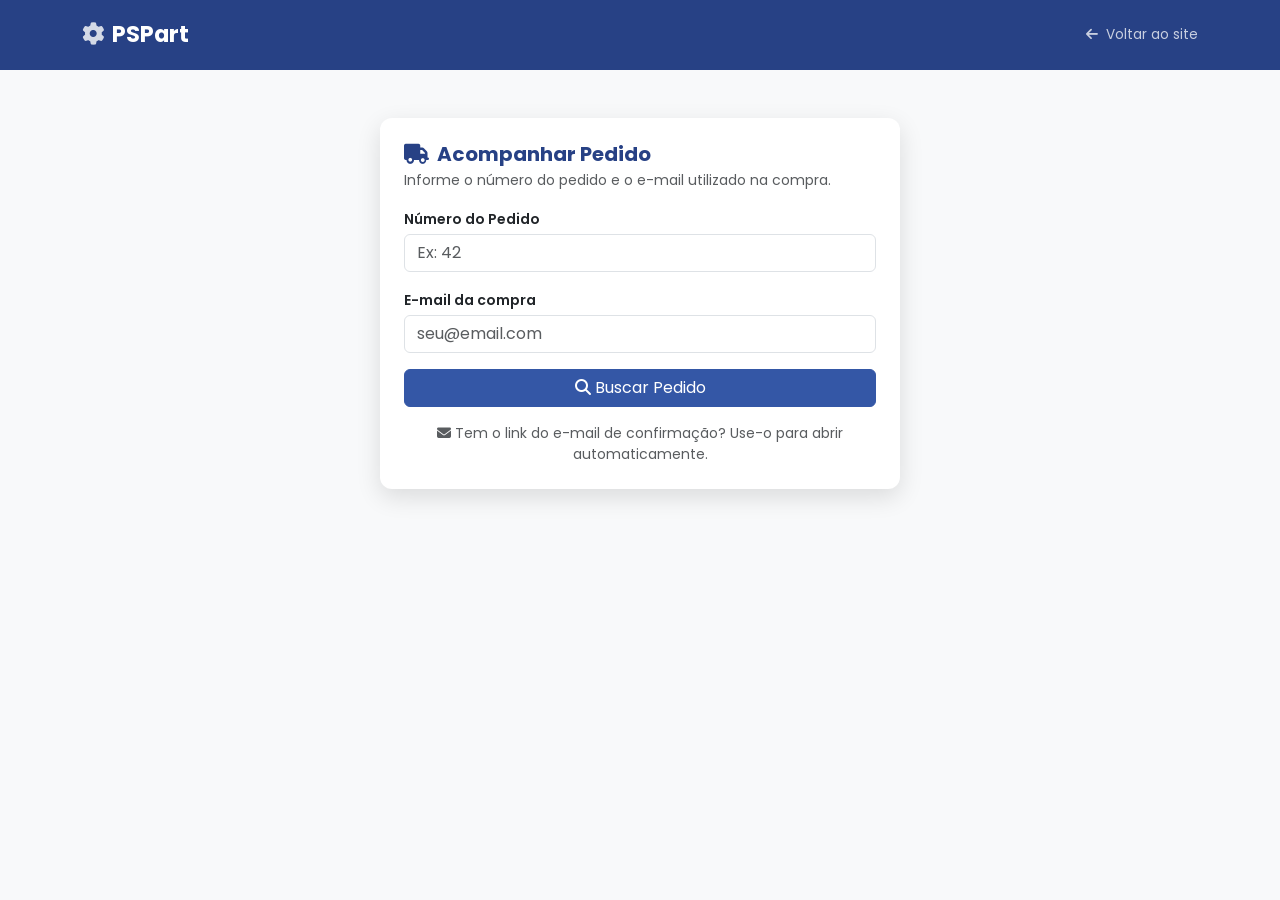
==== acompanhar.html @ 505191a1 "feat(carrinho): frete agregado (B2a) e checkout multi-item via Mercado Pago (B2b) B2a: cotação de fr" ====
<!DOCTYPE html>
<html lang="pt-BR">
<head>
  <meta charset="UTF-8">
  <meta name="viewport" content="width=device-width, initial-scale=1.0">
  <title>Acompanhar Pedido — PSPart</title>
  <link rel="stylesheet" href="https://cdn.jsdelivr.net/npm/bootstrap@5.3.0/dist/css/bootstrap.min.css">
  <link rel="stylesheet" href="https://cdnjs.cloudflare.com/ajax/libs/font-awesome/6.4.0/css/all.min.css">
  <link rel="preconnect" href="https://fonts.googleapis.com">
  <link href="https://fonts.googleapis.com/css2?family=Poppins:wght@400;600;700&display=swap" rel="stylesheet">
  <link rel="stylesheet" href="style.css">
  <style>
    body { font-family: 'Poppins', sans-serif; background: var(--bg-light, #f4f6fb); }

    .page-header {
      background: var(--primary, #274185);
      color: #fff;
      padding: 18px 0;
    }
    .page-header .brand { font-size: 1.4rem; font-weight: 700; color: #fff; text-decoration: none; }
    .page-header .back-link { font-size: 0.85rem; color: rgba(255,255,255,.75); text-decoration: none; }
    .page-header .back-link:hover { color: #fff; }

    .search-card {
      max-width: 520px;
      margin: 48px auto 0 auto;
      border-radius: var(--radius, 12px);
      box-shadow: var(--shadow-md, 0 4px 16px rgba(0,0,0,.08));
      border: none;
    }

    .result-card {
      max-width: 700px;
      margin: 32px auto;
      border-radius: var(--radius, 12px);
      box-shadow: var(--shadow-md, 0 4px 16px rgba(0,0,0,.08));
      border: none;
    }

    /* Badge de status */
    .badge-status {
      font-size: 0.85rem;
      padding: 6px 14px;
      border-radius: 20px;
      font-weight: 600;
    }
    .badge-aprovado    { background: #d4edda; color: #1a7a3c; }
    .badge-pendente    { background: #fff3cd; color: #856404; }
    .badge-em_analise  { background: #cce5ff; color: #004085; }
    .badge-recusado,
    .badge-cancelado   { background: #f8d7da; color: #721c24; }
    .badge-reembolsado,
    .badge-contestado  { background: #e2e3e5; color: #383d41; }
    .badge-em_processamento { background: #ede7f6; color: #6f42c1; }
    .badge-enviado          { background: #cce5ff; color: #274185; }

    .info-row { display: flex; gap: 8px; align-items: flex-start; margin-bottom: 6px; font-size: 0.88rem; }
    .info-row i { color: var(--primary, #274185); width: 18px; flex-shrink: 0; margin-top: 2px; }

    .item-row td { vertical-align: middle; font-size: 0.88rem; }

    /* ── Step Tracker (rastreamento físico) ─────────────────────────────── */

    .step-tracker {
        display: flex;
        align-items: flex-start;
        justify-content: center;
        gap: 0;
        padding: 1.5rem 0 1rem;
        flex-wrap: nowrap;
        overflow-x: auto;
    }
    .step {
        display: flex;
        flex-direction: column;
        align-items: center;
        flex: 1;
        min-width: 70px;
        position: relative;
    }
    .step-icon {
        width: 52px;
        height: 52px;
        border-radius: 50%;
        display: flex;
        align-items: center;
        justify-content: center;
        font-size: 1.25rem;
        border: 2px solid #dee2e6;
        background: #fff;
        color: #adb5bd;
        transition: all 0.4s ease;
        position: relative;
        z-index: 1;
    }
    /* Linha conectora */
    .step:not(:last-child)::after {
        content: '';
        position: absolute;
        top: 25px;
        left: calc(50% + 27px);
        right: calc(-50% + 27px);
        height: 2px;
        background: #dee2e6;
        transition: background 0.4s ease;
        z-index: 0;
    }
    /* Concluída */
    .step.completed .step-icon {
        background: #1a7a3c;
        border-color: #1a7a3c;
        color: #fff;
    }
    .step.completed::after { background: #1a7a3c; }
    /* Ativa */
    .step.active .step-icon {
        border-color: var(--primary, #274185);
        color: var(--primary, #274185);
        box-shadow: 0 0 0 4px rgba(39,65,133,0.15);
        animation: pulse-step 1.8s ease-in-out infinite;
    }
    @keyframes pulse-step {
        0%, 100% { box-shadow: 0 0 0 4px rgba(39,65,133,0.15); }
        50%       { box-shadow: 0 0 0 8px rgba(39,65,133,0.08); }
    }
    /* Pendente */
    .step.pending .step-icon { opacity: 0.4; }

    /* Bloco de falha (recusado / cancelado) */
    .falha-block {
      text-align: center;
      padding: 2rem 1rem 1.5rem;
    }
    .falha-block .falha-icon {
      width: 64px; height: 64px;
      border-radius: 50%;
      display: inline-flex; align-items: center; justify-content: center;
      font-size: 1.75rem;
      margin-bottom: 1rem;
    }
    .falha-icon-recusado   { background: #f8d7da; color: #721c24; }
    .falha-icon-cancelado  { background: #f8d7da; color: #721c24; }
    .falha-icon-reembolsado { background: #e2e3e5; color: #383d41; }
    .falha-icon-contestado  { background: #fff3cd; color: #856404; }

    .step-label {
        margin-top: 0.5rem;
        font-size: 0.7rem;
        font-family: 'Poppins', sans-serif;
        font-weight: 500;
        text-align: center;
        color: #6c757d;
        max-width: 80px;
    }
    .step.completed .step-label,
    .step.active    .step-label { color: var(--primary, #274185); font-weight: 600; }

    /* Caixa do código de rastreio */
    .tracking-code-box {
        margin-top: 1rem;
        padding: 1rem 1.25rem;
        border-radius: var(--radius, 12px);
        border: 1px dashed var(--primary, #274185);
        background: rgba(39,65,133,0.05);
    }
    .tracking-code-row {
        display: flex;
        align-items: center;
        gap: 1rem;
        margin: 0.4rem 0 0.75rem;
        flex-wrap: wrap;
    }
    .tracking-code-row strong {
        font-family: monospace;
        font-size: 1.1rem;
        letter-spacing: 0.05em;
        color: var(--primary, #274185);
    }

    @media (max-width: 768px) {
        .step-tracker {
            flex-direction: column;
            align-items: flex-start;
            padding: 1rem 0.5rem;
            gap: 1rem;
        }
        .step {
            flex-direction: row;
            align-items: center;
            gap: 1rem;
            width: 100%;
            min-width: unset;
        }
        .step:not(:last-child)::after {
            top: 52px;
            left: 25px;
            right: unset;
            width: 2px;
            height: calc(100% + 1rem);
        }
        .step-label { text-align: left; max-width: unset; font-size: 0.82rem; }
    }
  </style>
</head>
<body>

<!-- Navbar -->
<header class="page-header">
  <div class="container d-flex align-items-center justify-content-between">
    <a href="index.html" class="brand">
      <i class="fas fa-cog me-2" style="opacity:.8;"></i>PSPart
    </a>
    <a href="index.html" class="back-link">
      <i class="fas fa-arrow-left me-1"></i> Voltar ao site
    </a>
  </div>
</header>

<div class="container pb-5">

  <!-- Formulário de busca — visível por padrão; JS esconde quando há token -->
  <div id="noTokenSection" class="card search-card p-4">
    <h5 class="fw-bold mb-1" style="color:var(--primary,#274185);">
      <i class="fas fa-truck me-2"></i>Acompanhar Pedido
    </h5>
    <p class="text-muted small mb-3">Informe o número do pedido e o e-mail utilizado na compra.</p>

    <div class="mb-3">
      <label class="form-label small fw-semibold mb-1" for="searchPedidoId">Número do Pedido</label>
      <input type="number" id="searchPedidoId" class="form-control" placeholder="Ex: 42" min="1">
    </div>
    <div class="mb-3">
      <label class="form-label small fw-semibold mb-1" for="searchEmail">E-mail da compra</label>
      <input type="email" id="searchEmail" class="form-control" placeholder="seu@email.com">
    </div>

    <div id="searchError" class="alert alert-danger py-2 small mb-3 d-none"></div>

    <button id="searchBtn" class="btn btn-primary w-100">
      <i class="fas fa-search me-1"></i>Buscar Pedido
    </button>

    <p class="text-center text-muted small mt-3 mb-0">
      <i class="fas fa-envelope me-1"></i>Tem o link do e-mail de confirmação? Use-o para abrir automaticamente.
    </p>
  </div>

  <!-- Loading -->
  <div id="loadingSection" class="text-center mt-4" style="display:none;">
    <div class="spinner-border text-primary" role="status"></div>
    <p class="text-muted mt-2 small">Buscando seu pedido...</p>
  </div>

  <!-- Erro -->
  <div id="errorSection" class="alert alert-danger result-card mt-4" role="alert" style="display:none;">
    <i class="fas fa-exclamation-circle me-2"></i>
    <span id="errorMsg"></span>
  </div>

  <!-- Resultado -->
  <div id="resultSection" class="card result-card p-4" style="display:none;">

    <div class="d-flex align-items-center justify-content-between flex-wrap gap-2 mb-3">
      <div>
        <h5 class="fw-bold mb-0" style="color:var(--primary,#274185);">
          Pedido #<span id="rPedidoId"></span>
        </h5>
        <span class="text-muted small" id="rCriadoEm"></span>
      </div>
      <span id="rStatusBadge" class="badge-status"></span>
    </div>

    <!-- Timeline unificada (pedidos em andamento / aprovados) -->
    <div class="step-tracker" id="unifiedTimeline" style="display:none;">
      <div class="step" data-step="0">
        <div class="step-icon"><i class="fas fa-check"></i></div>
        <div class="step-label">Pedido<br>Recebido</div>
      </div>
      <div class="step" data-step="1">
        <div class="step-icon"><i class="fas fa-credit-card"></i></div>
        <div class="step-label">Pagamento<br>Confirmado</div>
      </div>
      <div class="step" data-step="2">
        <div class="step-icon"><i class="fas fa-box-open"></i></div>
        <div class="step-label">Em<br>Preparação</div>
      </div>
      <div class="step" data-step="3">
        <div class="step-icon"><i class="fas fa-box"></i></div>
        <div class="step-label">Embalado</div>
      </div>
      <div class="step" data-step="4">
        <div class="step-icon"><i class="fas fa-truck"></i></div>
        <div class="step-label">Enviado</div>
      </div>
      <div class="step" data-step="5">
        <div class="step-icon"><i class="fas fa-barcode"></i></div>
        <div class="step-label">Código de<br>Rastreio</div>
      </div>
    </div>

    <!-- Bloco de falha (recusado / cancelado / reembolsado / contestado) -->
    <div id="falhaBlock" class="falha-block" style="display:none;">
      <div class="falha-icon" id="falhaIcon"></div>
      <p class="fw-semibold mb-1" id="falhaTitle"></p>
      <p class="text-muted small mb-3" id="falhaDesc"></p>
      <a href="mailto:contato@pspart.com.br" class="btn btn-sm btn-outline-secondary">
        <i class="fas fa-envelope me-1"></i>Falar com a loja
      </a>
    </div>

    <!-- Caixa do código de rastreio (visível apenas no step 5) -->
    <div class="tracking-code-box" id="shippingCodeBox" style="display:none;">
      <div class="small text-muted mb-1">Código de Rastreio</div>
      <div class="tracking-code-row">
        <strong id="shippingCodeDisplay"></strong>
        <button id="copyCodeBtn" class="btn btn-sm btn-outline-primary" title="Copiar código">
          <i class="fas fa-copy me-1"></i>Copiar
        </button>
      </div>
      <a id="shippingCorreiosLink" href="#" target="_blank" rel="noopener" class="btn btn-sm btn-primary">
        <i class="fas fa-external-link-alt me-1"></i>Rastrear nos Correios
      </a>
      <div class="small text-muted mt-2" id="shippingCarrierLabel"></div>
    </div>

    <hr>

    <!-- Itens -->
    <h6 class="fw-bold mb-3">Itens do Pedido</h6>
    <div class="table-responsive mb-3">
      <table class="table table-sm align-middle">
        <thead class="table-light">
          <tr>
            <th>Produto</th>
            <th class="text-center">Qtd</th>
            <th class="text-end">Preço unit.</th>
            <th class="text-end">Subtotal</th>
          </tr>
        </thead>
        <tbody id="rItens"></tbody>
        <tfoot>
          <tr id="rSubtotalRow" style="display:none;">
            <td colspan="3" class="text-end text-muted small">Subtotal</td>
            <td class="text-end text-muted small" id="rSubtotal"></td>
          </tr>
          <tr id="rFreteRow" style="display:none;">
            <td colspan="3" class="text-end text-muted small">
              <i class="fas fa-truck me-1"></i><span id="rFreteNome">Frete</span>
            </td>
            <td class="text-end text-muted small" id="rFreteVal"></td>
          </tr>
          <tr>
            <td colspan="3" class="text-end fw-bold">Total:</td>
            <td class="text-end fw-bold text-primary" id="rTotal"></td>
          </tr>
        </tfoot>
      </table>
    </div>

    <hr>

    <!-- Dados do comprador e endereço -->
    <div class="row g-3">
      <div class="col-md-6">
        <h6 class="fw-bold mb-2">Comprador</h6>
        <div class="info-row"><i class="fas fa-user"></i><span id="rNome"></span></div>
        <div class="info-row"><i class="fas fa-envelope"></i><span id="rEmail"></span></div>
        <div class="info-row"><i class="fas fa-phone"></i><span id="rTelefone"></span></div>
      </div>
      <div class="col-md-6">
        <h6 class="fw-bold mb-2">Endereço de Entrega</h6>
        <div class="info-row"><i class="fas fa-map-marker-alt"></i><span id="rEndereco"></span></div>
      </div>
    </div>

    <!-- Mensagem de status -->
    <div id="rMensagem" class="alert mt-4 mb-0" style="display:none;"></div>

  </div><!-- /resultSection -->

</div><!-- /container -->

<script>
(function () {
  const API = 'backend/api/acompanhar.php';

  const $ = id => document.getElementById(id);

  let _subtotalPedido = 0; // guardado em renderPedido, lido em renderFreteBreakdown

  function fmt(valor) {
    return 'R$ ' + parseFloat(valor).toFixed(2).replace('.', ',').replace(/\B(?=(\d{3})+(?!\d))/g, '.');
  }

  function fmtData(dt) {
    if (!dt) return '';
    // "2026-04-22 10:30:00" → "22/04/2026 às 10:30"
    const [date, time] = dt.split(' ');
    if (!date) return dt;
    const [y, m, d] = date.split('-');
    return `${d}/${m}/${y} às ${time ? time.slice(0,5) : ''}`;
  }

  const statusConfig = {
    aprovado:    { label: 'Pagamento Aprovado',   cls: 'badge-aprovado',    tl: 2, msg: null },
    pendente:    { label: 'Aguardando Pagamento', cls: 'badge-pendente',    tl: 0, msg: 'Aguardando confirmação do pagamento. Se você já pagou, pode levar alguns minutos.' },
    em_analise:  { label: 'Em Análise',           cls: 'badge-em_analise',  tl: 1, msg: 'Seu pagamento está sendo analisado pelo Mercado Pago.' },
    recusado:    { label: 'Pagamento Recusado',   cls: 'badge-recusado',    tl: -1, falha: { icon: 'fa-times-circle', iconCls: 'falha-icon-recusado',  titulo: 'Pagamento não aprovado', desc: 'Seu pagamento foi recusado pela operadora. Verifique os dados do cartão ou tente outro meio de pagamento.' } },
    cancelado:   { label: 'Pedido Cancelado',     cls: 'badge-cancelado',   tl: -1, falha: { icon: 'fa-ban',          iconCls: 'falha-icon-cancelado',  titulo: 'Pedido cancelado',        desc: 'Este pedido foi cancelado. Se tiver dúvidas, entre em contato com a loja.' } },
    reembolsado: { label: 'Reembolsado',          cls: 'badge-reembolsado', tl: -1, falha: { icon: 'fa-undo',         iconCls: 'falha-icon-reembolsado', titulo: 'Valor reembolsado',       desc: 'O estorno foi solicitado. O prazo de devolução depende da operadora do cartão.' } },
    contestado:  { label: 'Em Contestação',       cls: 'badge-contestado',  tl: -1, falha: { icon: 'fa-exclamation-triangle', iconCls: 'falha-icon-contestado', titulo: 'Pagamento em contestação', desc: 'Este pagamento está em processo de contestação junto à operadora.' } },
    em_processamento: { label: 'Em Processamento',cls: 'badge-em_processamento', tl: 3, msg: 'Seu pedido está sendo preparado para envio.' },
    enviado:          { label: 'Enviado',          cls: 'badge-enviado',          tl: 4, msg: null },
  };

  // ── Timeline unificada (6 passos) ───────────────────────────────────────────
  const STEP_ICONS    = ['fa-check','fa-credit-card','fa-box-open','fa-box','fa-truck','fa-barcode'];
  const PAYMENT_OK    = ['aprovado','em_processamento','enviado'];
  const PAYMENT_ERROR = ['recusado','cancelado','reembolsado','contestado'];

  function renderUnifiedTimeline(status, trackingStatus, trackingCode, trackingUrl, carrier) {
    const paymentOk = PAYMENT_OK.includes(status);
    const isError   = PAYMENT_ERROR.includes(status);

    // Calcula passo atual (0-5)
    let currentStep;
    if (isError) {
      currentStep = 1; // erro no pagamento
    } else if (paymentOk) {
      // Passos 0-1 concluídos; tracking determina 2-5
      currentStep = trackingStatus >= 0 ? 2 + Math.min(trackingStatus, 3) : 2;
    } else {
      currentStep = 1; // pendente/em_analise — aguardando pagamento
    }

    document.querySelectorAll('#unifiedTimeline .step').forEach(step => {
      const n    = parseInt(step.dataset.step);
      const icon = step.querySelector('.step-icon i');
      step.classList.remove('completed', 'active', 'pending', 'error');
      icon.className = 'fas ' + STEP_ICONS[n];

      if (isError && n === 1) {
        step.classList.add('error');
        icon.className = 'fas fa-times';
      } else if (n < currentStep) {
        step.classList.add('completed');
      } else if (n === currentStep) {
        step.classList.add('active');
      } else {
        step.classList.add('pending');
      }
    });

    // Caixa de código de rastreio — só no step 5 com código
    const codeBox = $('shippingCodeBox');
    if (currentStep === 5 && trackingCode) {
      $('shippingCodeDisplay').textContent    = trackingCode;
      $('shippingCorreiosLink').href          = trackingUrl || '#';
      $('shippingCorreiosLink').style.display = trackingUrl ? '' : 'none';
      $('shippingCarrierLabel').textContent   = carrier ? 'Transportadora: ' + carrier : '';
      codeBox.style.display = '';
    } else {
      codeBox.style.display = 'none';
    }
  }

  async function fetchShippingTracking(status, orderId) {
    try {
      const res  = await fetch('backend/api/tracking.php?order_id=' + encodeURIComponent(orderId));
      const data = await res.json();
      if (res.ok) {
        renderUnifiedTimeline(status, data.status, data.tracking_code, data.tracking_url, data.carrier);
        if (data.shipping_price > 0) renderFreteBreakdown(data);
      } else {
        renderUnifiedTimeline(status, 0, null, null, null);
      }
    } catch (_) {
      renderUnifiedTimeline(status, 0, null, null, null);
    }
  }

  function renderFreteBreakdown(trackingData) {
    const frete = parseFloat(trackingData.shipping_price) || 0;
    if (frete <= 0) return;

    $('rSubtotal').textContent = fmt(_subtotalPedido);
    $('rSubtotalRow').style.display = '';

    let freteNome = 'Frete';
    if (trackingData.chosen_carrier) {
      freteNome = trackingData.chosen_carrier;
      if (trackingData.chosen_service) freteNome += ' — ' + trackingData.chosen_service;
    }
    $('rFreteNome').textContent = freteNome;
    $('rFreteVal').textContent  = fmt(frete);
    $('rFreteRow').style.display = '';
  }

  // Botão copiar código
  document.getElementById('copyCodeBtn')?.addEventListener('click', function () {
    const code = $('shippingCodeDisplay').textContent;
    navigator.clipboard.writeText(code).then(() => {
      this.innerHTML = '<i class="fas fa-check me-1"></i>Copiado!';
      setTimeout(() => { this.innerHTML = '<i class="fas fa-copy me-1"></i>Copiar'; }, 2000);
    });
  });
  // ── /Timeline unificada ──────────────────────────────────────────────────────

  function renderPedido(data) {
    const p   = data.pedido;
    const cfg = statusConfig[p.status] || { label: p.status, cls: 'badge-pendente', tl: 0, msg: null };

    // Limpa o carrinho (B2b) só na confirmação de pagamento, e só se esta aba foi quem
    // acabou de iniciar ESTE checkout (sessionStorage setado antes do redirect ao MP em
    // script.js). Evita esvaziar o carrinho de quem só está revisitando um link antigo.
    if ((p.status === 'aprovado' || p.status === 'em_processamento') &&
        sessionStorage.getItem('psp_checkout_pedido_pendente') === String(p.id)) {
      localStorage.removeItem('psp_cart');
      sessionStorage.removeItem('psp_checkout_pedido_pendente');
    }

    $('rPedidoId').textContent  = p.id;
    $('rCriadoEm').textContent  = 'Realizado em ' + fmtData(p.criado_em);
    $('rNome').textContent      = p.nome_comprador;
    $('rEmail').textContent     = p.email_comprador;
    $('rTelefone').textContent  = p.telefone_comprador || '—';

    const badge = $('rStatusBadge');
    badge.textContent  = cfg.label;
    badge.className    = 'badge-status ' + cfg.cls;

    // Endereço
    const partes = [
      [p.endereco, p.numero].filter(Boolean).join(', '),
      p.complemento,
      p.bairro,
      [p.cidade, p.estado].filter(Boolean).join('/'),
      p.cep,
    ].filter(Boolean);
    $('rEndereco').textContent = partes.join(' — ') || 'Não informado';

    // Itens
    const tbody = $('rItens');
    tbody.innerHTML = '';
    _subtotalPedido = 0;
    data.itens.forEach(item => {
      const sub = item.preco_unitario * item.quantidade;
      _subtotalPedido += sub;
      const tr  = document.createElement('tr');
      tr.className = 'item-row';
      tr.innerHTML = `
        <td>${item.produto_nome}</td>
        <td class="text-center">${item.quantidade}</td>
        <td class="text-end">${fmt(item.preco_unitario)}</td>
        <td class="text-end">${fmt(sub)}</td>`;
      tbody.appendChild(tr);
    });

    // Garante que as linhas de frete fiquem ocultas até o tracking carregar
    $('rSubtotalRow').style.display = 'none';
    $('rFreteRow').style.display    = 'none';
    $('rTotal').textContent = fmt(p.total);

    // Mensagem de status (pendente / em_analise)
    if (cfg.msg) {
      const el = $('rMensagem');
      const alertCls = p.status === 'pendente' || p.status === 'em_analise' ? 'alert-warning' : 'alert-info';
      el.className   = 'alert mt-4 mb-0 ' + alertCls;
      el.innerHTML   = `<i class="fas fa-info-circle me-2"></i>${cfg.msg}`;
      el.style.display = '';
    } else {
      $('rMensagem').style.display = 'none';
    }

    $('loadingSection').style.display = 'none';
    $('resultSection').style.display  = '';
    $('errorSection').style.display   = 'none';

    // Timeline vs bloco de falha — padrão Mercado Livre:
    // pedidos recusados/cancelados não exibem etapas de entrega
    if (cfg.falha) {
      $('unifiedTimeline').style.display = 'none';
      $('shippingCodeBox').style.display = 'none';
      const fb = $('falhaBlock');
      $('falhaIcon').className  = 'falha-icon ' + cfg.falha.iconCls;
      $('falhaIcon').innerHTML  = `<i class="fas ${cfg.falha.icon}"></i>`;
      $('falhaTitle').textContent = cfg.falha.titulo;
      $('falhaDesc').textContent  = cfg.falha.desc;
      fb.style.display = '';
    } else {
      $('falhaBlock').style.display = 'none';
      $('unifiedTimeline').style.display = '';
      if (PAYMENT_OK.includes(p.status)) {
        renderUnifiedTimeline(p.status, 0, null, null, null);
        fetchShippingTracking(p.status, p.id);
      } else {
        renderUnifiedTimeline(p.status, -1, null, null, null);
      }
    }
  }

  function showError(msg) {
    $('loadingSection').style.display = 'none';
    $('resultSection').style.display  = 'none';
    $('errorSection').style.display   = '';
    $('errorMsg').textContent = msg;
  }

  async function buscar(params) {
    $('loadingSection').style.display = '';
    $('resultSection').style.display  = 'none';
    $('errorSection').style.display   = 'none';

    try {
      const url  = API + '?' + new URLSearchParams(params).toString();
      const resp = await fetch(url);
      const json = await resp.json();

      if (!resp.ok) {
        showError(json.erro || 'Pedido não encontrado.');
        return;
      }
      renderPedido(json);
    } catch (e) {
      showError('Erro ao consultar o servidor. Tente novamente.');
    }
  }

  // ── Busca manual (sem token) ────────────────────────────────────────────────
  function buscarManual() {
    const pedidoId = document.getElementById('searchPedidoId').value.trim();
    const email    = document.getElementById('searchEmail').value.trim();
    const errEl    = document.getElementById('searchError');

    errEl.classList.add('d-none');

    if (!pedidoId || isNaN(parseInt(pedidoId, 10))) {
      errEl.textContent = 'Informe um número de pedido válido.';
      errEl.classList.remove('d-none');
      return;
    }
    if (!email) {
      errEl.textContent = 'Informe o e-mail utilizado na compra.';
      errEl.classList.remove('d-none');
      return;
    }

    $('noTokenSection').style.display = 'none';
    buscar({ pedido_id: pedidoId, email });
  }

  // ── Event listeners do formulário de busca ──────────────────────────────────
  document.getElementById('searchBtn').addEventListener('click', buscarManual);
  ['searchPedidoId', 'searchEmail'].forEach(id => {
    document.getElementById(id).addEventListener('keydown', e => {
      if (e.key === 'Enter') buscarManual();
    });
  });

  // ── Entry point ─────────────────────────────────────────────────────────────
  // noTokenSection é visível por padrão; escondemos apenas quando há token na URL
  const qs = new URLSearchParams(location.search);
  if (qs.get('token')) {
    $('noTokenSection').style.display = 'none';
    buscar({ token: qs.get('token') });
  }
  // Sem token → formulário permanece visível (estado padrão do HTML)
})();
</script>

</body>
</html>
---- style.css ----
/* ===== CSS VARIABLES ===== */
:root {
  --primary: #274185;
  --accent: #3457a6;
  --accent-rgb: 52, 87, 166;
  --accent-hover: #2d4a8f;
  --cta: #157a52;
  --cta-hover: #0f5f3f;
  --text-dark: #1a1a2e;
  --text-muted: #6c757d;
  --bg-light: #f8f9fa;
  --bg-white: #ffffff;
  --shadow-sm: 0 2px 8px rgba(0,0,0,0.08);
  --shadow-md: 0 8px 24px rgba(0,0,0,0.12);
  --radius: 12px;

  /* === tokens do refresh visual (ADICIONADOS — nenhum token acima foi removido/alterado) === */
  --primary-700: #1d3266;
  --primary-900: #152449;
  --cta-600: #0d5940;            /* variante mais escura/saturada do --cta real (#157a52), não o laranja do rascunho original */
  --ink: #16203a;
  --muted: #5b6b82;
  --line: #e4e9f2;
  --bg: #f5f8fc;
  --card: #ffffff;
  --ok: #16a34a;
  --warn: #d97706;
  --req: #64748b;
  --radius-sm: 8px;
  --shadow-lg: 0 18px 44px rgba(16,32,74,.18);
  --font-display: 'Montserrat', system-ui, sans-serif;
  --font-body: 'Poppins', system-ui, sans-serif;
  --font-mono: 'JetBrains Mono', ui-monospace, 'SFMono-Regular', monospace;
}

@media (prefers-reduced-motion: reduce) {
  *, *::before, *::after {
    animation-duration: 0.001ms !important;
    animation-iteration-count: 1 !important;
    transition-duration: 0.001ms !important;
    scroll-behavior: auto !important;
  }
}

/* ===== BASE ===== */
body {
    font-family: var(--font-body);
    background-color: var(--bg);
    color: var(--ink);
    margin: 0;
    padding: 0;
    overflow-x: hidden;
}

/* Escopado ao storefront (index.html) — evita vazar para acompanhar.html/admin/e-mails que também carregam este arquivo ou reaproveitam tokens */
.storefront h1,
.storefront h2,
.storefront h3,
.storefront h4,
.storefront h5,
.storefront h6 {
    font-family: var(--font-display);
    font-weight: 700;
    letter-spacing: -0.02em;
}

html {
    scroll-behavior: smooth;
    overflow-x: hidden;
    /* --header-h é medido em tempo real por medirAlturaHeader() (script.js) — fallback cobre o primeiro paint antes do JS rodar */
    scroll-padding-top: var(--header-h, 76px);
}

/* ===== NAVBAR ===== */
.custom-navbar {
    position: fixed;
    top: 0;
    left: 0;
    right: 0;
    z-index: 1030;
    background-color: rgba(39, 65, 133, 0.88);
    backdrop-filter: blur(10px);
    -webkit-backdrop-filter: blur(10px);
    box-shadow: 0 2px 10px rgba(0,0,0,0.18);
    border-bottom: 1px solid rgba(228, 233, 242, 0.15);
    padding-top: 0.75rem;
    padding-bottom: 0.75rem;
    transition: background-color 0.2s ease;
}

.storefront {
    padding-top: var(--header-h, 76px);
}

.navbar-brand {
    font-family: var(--font-display);
    font-weight: 700;
    font-size: 1.6rem;
    letter-spacing: 0.5px;
}

.custom-navbar .nav-link:focus-visible,
.custom-navbar .navbar-toggler:focus-visible,
.custom-navbar .theme-toggle:focus-visible {
    outline: 2px solid #fff;
    outline-offset: 2px;
    border-radius: 4px;
}

.material-symbols-outlined {
    font-size: 25px;
    color: white;
    font-variation-settings:
    'FILL' 0,
    'wght' 400,
    'GRAD' 0,
    'opsz' 24
}

/* ===== HERO SECTION ===== */
.hero-section {
    position: relative;
    background: linear-gradient(135deg, var(--primary), #131c33);
    color: white;
    min-height: 80vh;
    display: flex;
    align-items: center;
    overflow: hidden;
}

.hero-section::before {
    content: "";
    position: absolute;
    inset: 0;
    pointer-events: none;
    background-image:
        linear-gradient(rgba(255,255,255,.06) 1px, transparent 1px),
        linear-gradient(90deg, rgba(255,255,255,.06) 1px, transparent 1px);
    background-size: 42px 42px;
    -webkit-mask-image: radial-gradient(ellipse 80% 60% at 50% 40%, #000 40%, transparent 85%);
    mask-image: radial-gradient(ellipse 80% 60% at 50% 40%, #000 40%, transparent 85%);
}

.hero-section .container {
    position: relative;
    z-index: 1;
}

.hero-section h1 {
    text-shadow: 2px 2px 4px rgba(0,0,0,0.5);
    font-family: var(--font-display);
    font-weight: 800;
    letter-spacing: -0.02em;
}

.hero-section .lead {
    font-family: var(--font-body);
    color: rgba(255,255,255,.88);
}

.hero-badge {
    display: inline-block;
    font-family: var(--font-mono);
    background-color: rgba(var(--accent-rgb), 0.85);
    color: white;
    padding: 0.3rem 1rem;
    border-radius: 20px;
    font-size: 0.85rem;
    font-weight: 500;
    margin-bottom: 1rem;
    letter-spacing: 0.3px;
}

/* Busca proeminente do hero — alimenta a busca já existente da toolbar de produtos, não duplica lógica */
.hero-search {
    position: relative;
    max-width: 620px;
    margin: 1.75rem auto 0;
    display: flex;
    gap: 0.5rem;
    background: rgba(255,255,255,.96);
    border-radius: 999px;
    padding: 0.4rem 0.4rem 0.4rem 1.1rem;
    box-shadow: var(--shadow-lg);
}

.hero-search-icon {
    align-self: center;
    color: var(--muted);
    font-size: 0.9rem;
}

.hero-search-input {
    flex: 1;
    border: none;
    outline: none;
    background: transparent;
    font-family: var(--font-body);
    font-size: 0.95rem;
    color: var(--ink);
    padding: 0.5rem 0.25rem;
}

.hero-search-input::placeholder {
    color: var(--muted);
}

.hero-search-input:focus-visible {
    outline: none;
}

.hero-search:has(.hero-search-input:focus-visible) {
    box-shadow: var(--shadow-lg), 0 0 0 3px rgba(var(--accent-rgb), .35);
}

.btn-cta {
    background-color: var(--cta);
    border: none;
    color: #fff;
    font-weight: 600;
    font-size: 0.9rem;
    padding: 0.55rem 1.25rem;
    border-radius: 999px;
    white-space: nowrap;
    transition: background-color 0.2s, transform 0.15s;
}

.btn-cta:hover,
.btn-cta:focus-visible {
    background-color: var(--cta-600);
    color: #fff;
    transform: translateY(-1px);
}

@media (max-width: 575.98px) {
    .hero-search {
        flex-wrap: wrap;
        border-radius: var(--radius);
        padding: 0.6rem;
    }
    .hero-search-btn {
        width: 100%;
    }
}

/* Chips de confiança estruturais (sem métricas inventadas) */
.hero-trust {
    display: flex;
    justify-content: center;
    flex-wrap: wrap;
    gap: 0.6rem;
    margin-top: 1.75rem;
}

.hero-trust-chip {
    display: inline-flex;
    align-items: center;
    gap: 0.4rem;
    padding: 0.4rem 0.9rem;
    background: rgba(255,255,255,.08);
    border: 1px solid rgba(255,255,255,.18);
    border-radius: 999px;
    font-size: 0.8rem;
    color: rgba(255,255,255,.92);
    backdrop-filter: blur(4px);
}

.hero-trust-chip i {
    color: #90b4f5;
}

/* ===== PRODUTOS SECTION ===== */
#produtos h2 {
    font-weight: 700;
    color: var(--text-dark);
}

#produtos h2::after {
    content: '';
    display: block;
    width: 60px;
    height: 3px;
    background-color: var(--accent);
    margin: 10px auto 0;
}

.product-card {
    position: relative;
    transition: transform 0.2s, box-shadow 0.2s;
    margin-bottom: 20px;
    height: 100%;
    border: 1px solid var(--line);
    border-radius: var(--radius);
    box-shadow: var(--shadow-sm);
    overflow: hidden; /* garante que a imagem respeita o border-radius do card */
    background: var(--card);
}

.product-card::before {
    content: "";
    position: absolute;
    top: 0;
    left: 0;
    right: 0;
    height: 3px;
    background: var(--accent);
    transform: scaleX(0);
    transform-origin: left;
    transition: transform 0.25s ease;
}

.product-card:hover {
    transform: translateY(-4px);
    box-shadow: var(--shadow-lg);
    border-color: rgba(var(--accent-rgb), .3);
}

.product-card:hover::before {
    transform: scaleX(1);
}

.card-img-top {
    height: 220px;
    width: 100%;
    display: block;
    object-fit: contain;
    background-color: var(--bg-light);
    background-image:
        linear-gradient(rgba(39,65,133,.05) 1px, transparent 1px),
        linear-gradient(90deg, rgba(39,65,133,.05) 1px, transparent 1px);
    background-size: 18px 18px;
}

/* Thumb full-bleed: imagem/vídeo de ponta a ponta, badge de estoque sobreposto */
.product-card-thumb {
    position: relative;
    border-bottom: 1px solid var(--line);
}

.product-card-thumb .stock-badge {
    position: absolute;
    top: 0.6rem;
    left: 0.6rem;
    z-index: 1;
    margin-bottom: 0;
    background-color: rgba(255,255,255,.94);
    box-shadow: var(--shadow-sm);
}

body.dark-mode .product-card-thumb .stock-badge {
    background-color: rgba(19, 25, 41, .9);
}

/* Categoria em eyebrow mono acima do nome (não mais pílula colorida no corpo) */
.product-eyebrow {
    display: block;
    font-family: var(--font-mono);
    font-size: 0.72rem;
    font-weight: 600;
    letter-spacing: 0.06em;
    text-transform: uppercase;
    color: var(--accent);
    margin-bottom: 0.35rem;
}

.product-card .card-body {
    display: flex;
    flex-direction: column;
    flex: 1;
}

.product-card .card-title {
    display: -webkit-box;
    -webkit-line-clamp: 2;
    -webkit-box-orient: vertical;
    overflow: hidden;
    line-height: 1.3;
    min-height: 2.6em;
}

/* Preço + CTA sempre no rodapé do card, garante altura uniforme na linha */
.product-card-footer {
    display: flex;
    justify-content: space-between;
    align-items: center;
    margin-top: auto;
    padding-top: 0.6rem;
}

/* Categoria em mono, tipo eyebrow técnico (mantido no modal de detalhes) */
.product-badge {
    font-family: var(--font-mono);
}

/* Badge de disponibilidade com ponto de status (3 estados) */
.stock-badge {
    display: inline-flex;
    align-items: center;
    gap: 0.35rem;
    font-size: 0.72rem;
    font-weight: 600;
    padding: 0.2rem 0.65rem 0.2rem 0.5rem;
    border-radius: 20px;
    letter-spacing: 0.3px;
    margin-bottom: 0.5rem;
}

.stock-dot {
    width: 7px;
    height: 7px;
    border-radius: 50%;
    flex-shrink: 0;
}

.stock-badge--ok {
    background-color: rgba(22, 163, 74, 0.1);
    color: var(--ok);
}
.stock-badge--ok .stock-dot { background-color: var(--ok); }

.stock-badge--warn {
    background-color: rgba(217, 119, 6, 0.12);
    color: var(--warn);
}
.stock-badge--warn .stock-dot { background-color: var(--warn); }

.stock-badge--req {
    background-color: rgba(100, 116, 139, 0.12);
    color: var(--req);
}
.stock-badge--req .stock-dot { background-color: var(--req); }

/* Código interno em pílula monoespaçada */
.product-code-pill {
    display: inline-flex;
    align-items: center;
    gap: 0.35rem;
    font-family: var(--font-mono);
    font-size: 0.76rem;
    color: var(--muted);
    background: var(--bg);
    border: 1px solid var(--line);
    border-radius: var(--radius-sm);
    padding: 0.2rem 0.55rem;
    margin-bottom: 0.6rem;
}

.product-code-pill .btn-copy-code {
    color: var(--muted);
    line-height: 1;
}

/* ===== BOTÕES ===== */
.btn-primary {
    background-color: var(--accent);
    border-color: var(--accent);
}

.btn-primary:hover {
    background-color: var(--accent-hover);
    border-color: var(--accent-hover);
}

.btn:disabled {
    opacity: 0.7;
    cursor: not-allowed;
}

/* ===== CONTATO SECTION ===== */
.contact-section {
    background-color: var(--bg);
    padding: 60px 0;
}

.contact-section h2 {
    font-weight: 700;
    color: var(--text-dark);
}

.contact-form-card {
    background: var(--card);
    border: 1px solid var(--line);
    border-radius: var(--radius);
    box-shadow: var(--shadow-md);
    padding: 2rem;
}

.contact-section .form-control {
    border-radius: 8px;
}

.contact-section .form-control:focus {
    border-color: var(--accent);
    box-shadow: 0 0 0 0.25rem rgba(var(--accent-rgb), 0.25);
}

.contact-section .btn-primary {
    padding: 0.75rem 2rem;
    box-shadow: var(--shadow-sm);
}

/* ===== MODAIS ===== */
.modal-content {
    border-radius: 15px;
    overflow: hidden;
}

.modal-header {
    border-bottom: none;
}

.modal-footer {
    border-top: none;
}

.modal-title {
    border-left: 4px solid var(--accent);
    padding-left: 0.75rem;
}

.modal-image-container {
    display: flex;
    align-items: center;
    justify-content: center;
    margin-bottom: 20px;
}

.modal-product-image {
    max-width: 100%;
    max-height: 300px;
    width: auto;
    height: auto;
    object-fit: contain;
    border-radius: 8px;
    box-shadow: 0 5px 15px rgba(0,0,0,0.1);
}

/* Animação suave para o modal */
.modal.fade .modal-dialog {
    transform: translate(0, -50px);
    transition: transform 0.3s ease-out;
}

.modal.show .modal-dialog {
    transform: translate(0, 0);
}

/* Modal de confirmação */
#confirmationModal .modal-content {
    border-radius: 15px;
    overflow: hidden;
}

#confirmationModal .modal-header {
    border-bottom: none;
}

#confirmationModal .modal-body {
    padding: 2rem;
}

#confirmationModal .modal-footer {
    border-top: none;
    padding-bottom: 2rem;
}

/* ===== TABELA DE SPECS ===== */
.specs-table {
    width: 100%;
    border-collapse: collapse;
    margin-top: 15px;
}

.specs-table th,
.specs-table td {
    padding: 12px;
    border: 1px solid #dee2e6;
}

.specs-table th {
    background-color: var(--bg-light);
    width: 30%;
    font-weight: 600;
}

.specs-table tr:nth-child(even) td {
    background-color: var(--bg-light);
}

/* ===== FEATURE LIST ===== */
.feature-list {
    list-style-type: none;
    padding-left: 0;
    margin-top: 15px;
}

.feature-list li {
    margin-bottom: 10px;
    padding-left: 25px;
    position: relative;
}

.feature-list li:before {
    content: "✓";
    color: #28a745;
    position: absolute;
    left: 0;
    font-weight: bold;
}

/* ===== CARROSSEL ===== */
.carousel-img {
    height: 300px;
    object-fit: contain;
    background: var(--bg-light);
    border-radius: 8px;
}

.carousel-control-prev-icon,
.carousel-control-next-icon {
    filter: invert(30%) sepia(100%) saturate(500%) hue-rotate(190deg) brightness(95%) contrast(90%);
}

/* ===== FOOTER ===== */
footer {
    background-color: var(--primary);
    color: white;
    padding: 30px 0;
}

.footer-divider {
    border-color: rgba(255,255,255,0.2);
    margin: 1rem 0;
}

.social-icons a {
    color: white;
    font-size: 24px;
    margin-right: 15px;
    transition: color 0.3s;
}

.social-icons a:hover {
    color: #ffc107;
}

/* ===== ANIMAÇÕES ===== */
.checkmark-circle {
    width: 80px;
    height: 80px;
    position: relative;
    display: inline-block;
    vertical-align: top;
}

.checkmark-circle .background {
    width: 80px;
    height: 80px;
    border-radius: 50%;
    background: #28a745;
    position: absolute;
}

.checkmark-circle .checkmark {
    border-radius: 5px;
    transform: rotate(45deg);
    height: 40px;
    width: 20px;
    border-bottom: 5px solid #fff;
    border-right: 5px solid #fff;
    position: absolute;
    top: 20px;
    left: 30px;
}

@keyframes fadeIn {
    from { opacity: 0; }
    to { opacity: 1; }
}

/* Destaque para o formulário quando navegado via botão */
.form-highlight {
    animation: highlight 2s ease;
    box-shadow: 0 0 0 4px rgba(var(--accent-rgb), 0.3);
    border-radius: 8px;
}

@keyframes highlight {
    0% { box-shadow: 0 0 0 0 rgba(var(--accent-rgb), 0.8); }
    70% { box-shadow: 0 0 0 20px rgba(var(--accent-rgb), 0); }
    100% { box-shadow: 0 0 0 0 rgba(var(--accent-rgb), 0); }
}

/* Loading state para o formulário */
.form-loading {
    opacity: 0.7;
    pointer-events: none;
}

.form-loading::after {
    content: "";
    position: absolute;
    top: 0;
    left: 0;
    width: 100%;
    height: 100%;
    background: rgba(255, 255, 255, 0.7);
    display: flex;
    justify-content: center;
    align-items: center;
}

/* Spinner */
.spinner-border-sm {
    width: 1rem;
    height: 1rem;
    margin-right: 0.5rem;
}

/* ===== RESPONSIVO ===== */
@media (max-width: 768px) {
    .hero-section {
        min-height: 52vh;
    }

    .hero-section h1 {
        font-size: 2.5rem;
    }

    .contact-section {
        padding: 40px 0;
    }

    .contact-info-card {
        margin-bottom: 0;
    }

    .modal-product-image {
        max-height: 250px;
    }

    .modal-dialog {
        margin: 20px;
    }

    .whatsapp-float {
        bottom: 84px;
        right: 15px;
    }

    .back-to-top {
        bottom: 20px;
        right: 15px;
    }

    .pagamentos-seguranca {
        padding: 48px 0 40px;
    }

    .pagamentos-seguranca .ps-seguranca-lista {
        grid-template-columns: 1fr;
    }
}

@media (max-width: 576px) {
    .modal-product-image {
        max-height: 200px;
    }

    .specs-table th,
    .specs-table td {
        padding: 8px;
        font-size: 0.9rem;
    }
}


/* ===== SECTION HEADER ===== */
.section-tag {
    display: inline-block;
    background-color: rgba(var(--accent-rgb), 0.1);
    color: var(--accent);
    padding: 0.3rem 1rem;
    border-radius: 20px;
    font-size: 0.8rem;
    font-weight: 600;
    margin-bottom: 0.75rem;
    letter-spacing: 0.5px;
    text-transform: uppercase;
}

.section-header h2 {
    font-weight: 700;
    color: var(--text-dark);
}

.section-header h2::after {
    content: '';
    display: block;
    width: 60px;
    height: 3px;
    background: linear-gradient(90deg, var(--primary), var(--accent)) !important;
    margin: 10px auto 0;
    border-radius: 2px;
}

/* ===== HERO WHATSAPP BUTTON ===== */
.btn-whatsapp {
    background-color: #25D366;
    border-color: #25D366;
    color: white;
    font-weight: 500;
}

.btn-whatsapp:hover {
    background-color: #1eb857;
    border-color: #1eb857;
    color: white;
}

/* ===== DIFERENCIAIS SECTION ===== */
.diferenciais-section {
    background-color: var(--bg);
}

.diferencial-card {
    background: var(--card);
    border-radius: var(--radius);
    padding: 2rem 1.5rem;
    height: 100%;
    box-shadow: var(--shadow-sm);
    border: 1px solid var(--line);
    transition: transform 0.2s, box-shadow 0.2s, border-color 0.2s;
    border-top: 3px solid transparent;
}

.diferencial-card:hover {
    transform: translateY(-6px);
    box-shadow: var(--shadow-lg);
    border-top-color: var(--accent);
}

.diferencial-icon {
    width: 64px;
    height: 64px;
    border-radius: 50%;
    background: linear-gradient(135deg, var(--primary), var(--accent));
    display: flex;
    align-items: center;
    justify-content: center;
    margin: 0 auto 1.25rem;
}

.diferencial-icon i {
    font-size: 1.5rem;
    color: white;
}

.diferencial-card h5 {
    font-weight: 600;
    color: var(--ink);
    margin-bottom: 0.75rem;
}

.diferencial-card p {
    font-size: 0.9rem;
    color: var(--muted);
    margin-bottom: 0;
}

/* ===== PRODUCT BADGES ===== */
.product-badge {
    display: inline-block;
    font-size: 0.72rem;
    font-weight: 600;
    padding: 0.2rem 0.65rem;
    border-radius: 20px;
    margin-bottom: 0.5rem;
    letter-spacing: 0.3px;
    /* fallback para categorias sem classe específica */
    background-color: rgba(100, 116, 139, 0.12);
    color: #475569;
}

.badge-motorizacao {
    background-color: rgba(39, 65, 133, 0.1);
    color: var(--primary);
}

.badge-robotica {
    background-color: rgba(108, 117, 125, 0.12);
    color: #495057;
}

.badge-acesso {
    background-color: rgba(25, 135, 84, 0.1);
    color: #198754;
}

.badge-bluetooth {
    background-color: rgba(var(--accent-rgb), 0.1);
    color: var(--accent);
}

.badge-disponivel {
    background-color: rgba(25, 135, 84, 0.1);
    color: #198754;
}

.badge-esgotado {
    background-color: rgba(220, 53, 69, 0.1);
    color: #dc3545;
}

/* ===== CONTACT INFO CARD ===== */
.contact-info-card {
    background: linear-gradient(145deg, var(--primary), #1a3070);
    border-radius: var(--radius);
    padding: 2rem;
    color: white;
    height: 100%;
}

.contact-info-card h5 {
    font-weight: 700;
    font-size: 1.2rem;
    margin-bottom: 0.5rem;
}

.contact-info-card .contact-subtitle {
    color: rgba(255,255,255,0.7);
    font-size: 0.9rem;
    margin-bottom: 2rem;
}

.contact-info-item {
    display: flex;
    align-items: flex-start;
    gap: 1rem;
    margin-bottom: 1.5rem;
}

.contact-info-item i {
    font-size: 1.1rem;
    color: #7eb3ff;
    margin-top: 0.15rem;
    flex-shrink: 0;
    width: 20px;
    text-align: center;
}

.contact-info-item div {
    display: flex;
    flex-direction: column;
}

.contact-info-item strong {
    font-size: 0.78rem;
    opacity: 0.75;
    font-weight: 500;
    text-transform: uppercase;
    letter-spacing: 0.5px;
    margin-bottom: 0.1rem;
}

.contact-info-item span,
.contact-info-item a {
    font-size: 0.95rem;
    color: white;
    text-decoration: none;
}

.contact-info-item a:hover {
    color: #7eb3ff;
    text-decoration: underline;
}

/* ===== WHATSAPP FLOATING BUTTON ===== */
.whatsapp-float {
    position: fixed;
    bottom: 84px;
    right: 20px;
    width: 52px;
    height: 52px;
    background-color: #25D366;
    border-radius: 50%;
    display: flex;
    align-items: center;
    justify-content: center;
    color: white;
    font-size: 1.5rem;
    box-shadow: 0 4px 12px rgba(37, 211, 102, 0.45);
    z-index: 1030;
    transition: transform 0.3s, box-shadow 0.3s;
    text-decoration: none;
}

.whatsapp-float:hover {
    transform: scale(1.1);
    box-shadow: 0 6px 20px rgba(37, 211, 102, 0.55);
    color: white;
}

/* ===== BACK TO TOP BUTTON ===== */
.back-to-top {
    position: fixed;
    bottom: 20px;
    right: 20px;
    width: 52px;
    height: 52px;
    background-color: var(--primary);
    border: none;
    border-radius: 50%;
    color: white;
    font-size: 1rem;
    cursor: pointer;
    box-shadow: var(--shadow-md);
    z-index: 1030;
    display: none;
    align-items: center;
    justify-content: center;
    transition: background-color 0.3s, transform 0.3s;
}

.back-to-top.visible {
    display: flex;
}

.back-to-top:hover {
    background-color: var(--accent);
    transform: translateY(-2px);
}

/* ===== BANNER LGPD ===== */
.lgpd-banner {
    position: fixed;
    bottom: 0;
    left: 0;
    right: 0;
    background: var(--text-dark);
    color: white;
    padding: 1rem 1.5rem;
    z-index: 1040;
    box-shadow: 0 -4px 20px rgba(0,0,0,0.25);
}

.lgpd-banner-content {
    max-width: 1140px;
    margin: 0 auto;
    display: flex;
    align-items: center;
    justify-content: space-between;
    gap: 1.5rem;
    flex-wrap: wrap;
}

.lgpd-text {
    margin: 0;
    font-size: 0.875rem;
    opacity: 0.9;
    flex: 1;
    min-width: 200px;
}

.lgpd-actions {
    display: flex;
    gap: 0.5rem;
    flex-shrink: 0;
}

.lgpd-banner .btn-outline-light:hover {
    background-color: rgba(255,255,255,0.1);
}

@media (max-width: 576px) {
    .lgpd-banner-content {
        flex-direction: column;
        align-items: flex-start;
    }
}

/* ===== PRODUCT MEDIA CONTAINER (substitui inline styles dos cards 5 e 6) ===== */
.product-media-container {
    height: 220px;
    overflow: hidden;
    border-radius: var(--radius) var(--radius) 0 0;
    display: flex;
    align-items: center;
    justify-content: center;
    background-color: var(--bg-light);
}

.product-media-container img,
.product-media-container video {
    max-height: 100%;
    width: auto;
    object-fit: contain;
}

/* ===== FILTRO DE CATEGORIAS ===== */
.product-filter {
    display: flex;
    flex-wrap: wrap;
    justify-content: center;
    gap: 0.5rem;
}

.filter-btn {
    border: 1.5px solid var(--line);
    background: var(--card);
    color: var(--muted);
    padding: 0.4rem 1.1rem;
    border-radius: 20px;
    font-size: 0.85rem;
    font-weight: 500;
    cursor: pointer;
    transition: border-color 0.2s, color 0.2s, background-color 0.2s;
}

.filter-btn:focus-visible {
    outline: 2px solid var(--accent);
    outline-offset: 2px;
}

.filter-btn:hover {
    border-color: var(--accent);
    color: var(--accent);
}

.filter-btn.active {
    background-color: var(--accent);
    border-color: var(--accent);
    color: white;
}

.product-col.hidden {
    display: none;
}

/* ===== TOOLBAR — BUSCA, ORDENAÇÃO E FILTRO DE DISPONIBILIDADE ===== */
.product-search-wrap {
    position: relative;
    min-width: 220px;
    max-width: 360px;
}

.product-search-icon {
    position: absolute;
    left: 0.85rem;
    top: 50%;
    transform: translateY(-50%);
    color: var(--text-muted);
    font-size: 0.85rem;
    pointer-events: none;
}

.product-search-input {
    padding-left: 2.2rem;
    border-radius: 20px;
    border: 2px solid #dee2e6;
}

.product-search-input:focus {
    border-color: var(--accent);
    box-shadow: 0 0 0 0.2rem rgba(var(--accent-rgb), 0.15);
}

.product-sort-select {
    border-radius: 20px;
    border: 2px solid #dee2e6;
    width: auto;
}

.product-instock-wrap .form-check-input:checked {
    background-color: var(--accent);
    border-color: var(--accent);
}

.product-instock-wrap .form-check-label {
    font-size: 0.85rem;
    color: var(--text-muted);
}

/* ===== COMPARTILHAMENTO DE PRODUTO ===== */
.product-share-actions .btn {
    border-radius: 50%;
    width: 34px;
    height: 34px;
    display: inline-flex;
    align-items: center;
    justify-content: center;
    padding: 0;
}

.btn-copy-code {
    color: var(--text-muted);
    line-height: 1;
}

.btn-copy-code:hover {
    color: var(--accent);
}

/* ===== DARK MODE ===== */
body.dark-mode {
    --text-dark: #e2e8f0;
    --text-muted: #94a3b8;
    --bg-light: #1e2235;
    --bg-white: #131929;
    --shadow-sm: 0 2px 8px rgba(0,0,0,0.35);
    --shadow-md: 0 8px 24px rgba(0,0,0,0.5);
    /* overrides dos tokens do refresh — mesmo padrão dos tokens legados acima */
    --ink: #e2e8f0;
    --muted: #94a3b8;
    --line: #2a3247;
    --bg: #131929;
    --card: #1e2235;
    --shadow-lg: 0 18px 44px rgba(0,0,0,0.55);
    background-color: var(--bg-white);
    color: var(--text-dark);
}

body.dark-mode .product-card,
body.dark-mode .diferencial-card,
body.dark-mode .contact-form-card {
    background-color: #1e2235;
    color: var(--text-dark);
}

body.dark-mode .card-title,
body.dark-mode .card-text {
    color: var(--text-dark);
}

body.dark-mode .card-img-top,
body.dark-mode .carousel-img,
body.dark-mode .product-media-container {
    background-color: #252a3d;
}

body.dark-mode .modal-content {
    background-color: #1e2235;
    color: var(--text-dark);
}

body.dark-mode .modal-body h4,
body.dark-mode .modal-body h5,
body.dark-mode .modal-body p {
    color: var(--text-dark);
}

body.dark-mode .specs-table th {
    background-color: #252a3d;
    color: var(--text-dark);
}

body.dark-mode .specs-table tr:nth-child(even) td {
    background-color: #252a3d;
}

body.dark-mode .specs-table th,
body.dark-mode .specs-table td {
    border-color: #2d3555;
    color: var(--text-dark);
}

body.dark-mode .form-control {
    background-color: #252a3d;
    border-color: #2d3555;
    color: var(--text-dark);
}

body.dark-mode .form-control:focus {
    background-color: #252a3d;
    color: var(--text-dark);
}

body.dark-mode .form-label {
    color: var(--text-dark);
}

body.dark-mode .product-sort-select {
    background-color: #252a3d;
    border-color: #2d3555;
    color: var(--text-dark);
}

body.dark-mode .product-instock-wrap .form-check-input {
    background-color: #252a3d;
    border-color: #2d3555;
}

body.dark-mode .btn-copy-code {
    color: var(--text-muted);
}

body.dark-mode .filter-btn {
    border-color: #2d3555;
    color: var(--text-muted);
}

body.dark-mode .lgpd-banner {
    background: #0d0f1a;
}

/* ===== SOBRE NÓS SECTION ===== */
.sobre-section h2 {
    color: var(--text-dark);
}

.sobre-section p {
    color: var(--text-muted);
    line-height: 1.75;
}

.sobre-stat-number {
    font-size: 1.75rem;
    font-weight: 700;
    font-family: 'Montserrat', sans-serif;
    color: var(--accent);
    line-height: 1;
    margin-bottom: 0.2rem;
}

.sobre-stats small {
    color: var(--text-muted);
    font-size: 0.8rem;
}

.sobre-img {
    border-radius: var(--radius);
    box-shadow: var(--shadow-md);
    width: 100%;
    object-fit: cover;
    max-height: 380px;
}

/* ===== BOTÃO TOGGLE DE TEMA ===== */
.theme-toggle {
    background: none;
    border: 1.5px solid rgba(255,255,255,0.4);
    color: white;
    width: 34px;
    height: 34px;
    border-radius: 50%;
    cursor: pointer;
    display: flex;
    align-items: center;
    justify-content: center;
    flex-shrink: 0;
    transition: background-color 0.2s, border-color 0.2s, transform 0.3s;
    margin-left: 0.75rem;
}

.theme-toggle:hover {
    background-color: rgba(255,255,255,0.15);
    border-color: rgba(255,255,255,0.75);
}

.theme-toggle i {
    font-size: 0.9rem;
    transition: transform 0.4s ease;
}

.theme-toggle:active i {
    transform: rotate(30deg);
}

/* ===== CARRINHO — ícone do header ===== */
.cart-toggle {
    position: relative;
    background: none;
    border: 1.5px solid rgba(255,255,255,0.4);
    color: white;
    width: 34px;
    height: 34px;
    border-radius: 50%;
    cursor: pointer;
    display: flex;
    align-items: center;
    justify-content: center;
    flex-shrink: 0;
    font-size: 0.9rem;
    transition: background-color 0.2s, border-color 0.2s;
    margin-left: 0.75rem;
}

.cart-toggle:hover {
    background-color: rgba(255,255,255,0.15);
    border-color: rgba(255,255,255,0.75);
}

.cart-toggle:focus-visible {
    outline: 2px solid #fff;
    outline-offset: 2px;
}

.cart-badge {
    position: absolute;
    top: -6px;
    right: -6px;
    min-width: 18px;
    height: 18px;
    padding: 0 4px;
    border-radius: 999px;
    background: var(--cta);
    color: #fff;
    font-size: 0.68rem;
    font-weight: 700;
    line-height: 18px;
    text-align: center;
}

/* ===== IMAGENS — zoom hint e lightbox ===== */
img.card-img-top,
.product-media-container img,
img.modal-product-image,
img.carousel-img {
    cursor: zoom-in;
    transition: transform 0.35s ease;
}

img.card-img-top:hover,
.product-media-container img:hover {
    transform: scale(1.06);
}

/* ===== LIGHTBOX OVERLAY ===== */
.lightbox-overlay {
    position: fixed;
    inset: 0;
    background: rgba(0, 0, 0, .92);
    z-index: 9999;
    display: flex;
    align-items: center;
    justify-content: center;
    opacity: 0;
    pointer-events: none;
    transition: opacity 0.25s ease;
    cursor: zoom-out;
}

.lightbox-overlay.active {
    opacity: 1;
    pointer-events: all;
}

.lightbox-container {
    max-width: 90vw;
    max-height: 90vh;
    display: flex;
    flex-direction: column;
    align-items: center;
    cursor: default;
}

.lightbox-img {
    max-width: 100%;
    max-height: 82vh;
    object-fit: contain;
    border-radius: var(--radius);
    box-shadow: 0 25px 80px rgba(0, 0, 0, .55);
    display: block;
    transform: scale(0.93);
    transition: transform 0.28s ease;
    user-select: none;
}

.lightbox-overlay.active .lightbox-img {
    transform: scale(1);
}

.lightbox-caption {
    color: rgba(255, 255, 255, .65);
    font-size: 0.875rem;
    margin-top: 0.85rem;
    text-align: center;
}

.lightbox-close {
    position: fixed;
    top: 1.25rem;
    right: 1.25rem;
    background: rgba(255, 255, 255, .15);
    backdrop-filter: blur(6px);
    border: none;
    border-radius: 50%;
    width: 44px;
    height: 44px;
    color: #fff;
    font-size: 1.1rem;
    cursor: pointer;
    display: flex;
    align-items: center;
    justify-content: center;
    transition: background 0.2s;
    z-index: 10000;
}

.lightbox-close:hover {
    background: rgba(255, 255, 255, .28);
}

/* ===== CALCULADORA DE FRETE / PRAZO DE ENTREGA ===== */
.frete-calc {
    border-top: 1px solid rgba(0,0,0,.08);
    padding-top: 0.75rem;
    margin-top: 0.75rem !important;
}

.frete-resultado-box {
    border: 1px solid rgba(0,0,0,.1);
    border-radius: 8px;
    padding: 10px 12px;
    font-size: 0.83rem;
    background: var(--bg-light);
    margin-top: 0.5rem;
}

.frete-cep-label {
    font-size: 0.75rem;
    color: var(--text-muted);
    margin-bottom: 6px;
}

.frete-opcao {
    padding: 5px 0;
}

.frete-opcao + .frete-opcao {
    border-top: 1px solid rgba(0,0,0,.07);
}

.frete-opcao-header {
    display: flex;
    align-items: center;
    gap: 7px;
}

.frete-logo {
    height: 18px;
    width: auto;
    object-fit: contain;
    flex-shrink: 0;
}

.frete-logo-placeholder {
    color: var(--text-muted);
    width: 18px;
    text-align: center;
    flex-shrink: 0;
}

.frete-nome {
    flex: 1;
    font-weight: 500;
    color: var(--text-dark);
}

.frete-preco {
    font-weight: 600;
    color: var(--cta);
    white-space: nowrap;
}

.frete-chegada {
    color: var(--text-muted);
    font-size: 0.79rem;
    margin-top: 2px;
    padding-left: 25px;
}

.frete-chegada strong {
    color: var(--text-dark);
}

/* Caixa de resultado no checkout (usa mesmas classes) */
#frete-resultado-checkout .frete-resultado-box {
    margin-top: 0;
}

/* Opções de frete selecionáveis (checkout) */
.frete-opcao--selec {
    cursor: pointer;
    border-radius: 6px;
    padding: 6px 8px;
    transition: background .15s, border-color .15s;
    border: 1px solid transparent;
}

.frete-opcao--selec:hover {
    background: rgba(var(--accent-rgb), .06);
}

.frete-opcao--ativo {
    background: rgba(var(--accent-rgb), .08);
    border-color: rgba(var(--accent-rgb), .35);
}

.frete-selec-check {
    color: transparent;
    font-size: .85rem;
    margin-right: .4rem;
    flex-shrink: 0;
    transition: color .15s;
}

.frete-opcao--ativo .frete-selec-check {
    color: var(--accent);
}

body.dark-mode .frete-opcao--selec:hover {
    background: rgba(var(--accent-rgb), .12);
}

body.dark-mode .frete-opcao--ativo {
    background: rgba(var(--accent-rgb), .18);
    border-color: rgba(var(--accent-rgb), .5);
}

/* Dark mode */
body.dark-mode .frete-calc {
    border-top-color: rgba(255,255,255,.1);
}

body.dark-mode .frete-resultado-box {
    background: rgba(255,255,255,.04);
    border-color: rgba(255,255,255,.12);
}

body.dark-mode .frete-opcao + .frete-opcao {
    border-top-color: rgba(255,255,255,.08);
}

body.dark-mode .frete-nome,
body.dark-mode .frete-chegada strong {
    color: var(--text-dark);
}

/* Resumo de valores no checkout */
.checkout-resumo {
    border-top: 1px solid rgba(0,0,0,.08);
    margin-top: 0.75rem;
    padding-top: 0.75rem;
    font-size: 0.9rem;
}

body.dark-mode .checkout-resumo {
    border-top-color: rgba(255,255,255,.1);
}

/* ===== PREÇO DO PRODUTO ===== */
.product-price {
    font-family: var(--font-display);
    font-size: 1.3rem;
    font-weight: 800;
    color: var(--primary);
    letter-spacing: -0.02em;
}

.product-price-modal {
    font-family: var(--font-display);
    font-size: 1.4rem;
    font-weight: 800;
    color: var(--primary);
    align-self: center;
}

/* ===== BOTÃO COMPRAR ===== */
.btn-buy {
    background-color: var(--cta);
    border-color: var(--cta);
    color: #fff;
    transition: background-color 0.2s, border-color 0.2s, transform 0.15s;
}

.btn-buy:hover,
.btn-buy:focus {
    background-color: var(--cta-600);
    border-color: var(--cta-600);
    color: #fff;
    transform: translateY(-1px);
}

.btn-buy:focus-visible {
    outline: 2px solid var(--cta-600);
    outline-offset: 2px;
}

/* Foco visível genérico para interativos do catálogo que ainda não têm regra própria */
.product-card :is(a, button):focus-visible,
.diferencial-card:focus-visible {
    outline: 2px solid var(--accent);
    outline-offset: 2px;
}

/* Variante "soft" — Detalhes / produto sob consulta */
.product-card .btn-outline-primary {
    border-color: rgba(var(--accent-rgb), .4);
    color: var(--accent);
}

.product-card .btn-outline-primary:hover,
.product-card .btn-outline-primary:focus {
    background-color: rgba(var(--accent-rgb), .1);
    border-color: var(--accent);
    color: var(--accent);
}

/* ===== MODAL DE CHECKOUT ===== */
.checkout-product-summary {
    background-color: var(--bg-light);
    border-radius: var(--radius);
    padding: 1rem 1.1rem;
    border: 1px solid rgba(0,0,0,.07);
}

.checkout-product-icon {
    width: 50px;
    height: 50px;
    background-color: var(--bg-white);
    border-radius: 10px;
    display: flex;
    align-items: center;
    justify-content: center;
    font-size: 1.4rem;
    flex-shrink: 0;
    box-shadow: var(--shadow-sm);
}

#checkoutModal .modal-footer {
    border-top: 1px solid rgba(0,0,0,.08);
}

#checkoutModal .btn-success {
    font-size: 1rem;
    letter-spacing: 0.2px;
}

/* Dark mode — checkout */
body.dark-mode .checkout-product-summary {
    border-color: rgba(255,255,255,.08);
}

body.dark-mode .checkout-product-icon {
    background-color: var(--bg-white);
}

body.dark-mode .product-price,
body.dark-mode .product-price-modal {
    color: #90b4f5;
}

/* ===== ENVIO / TRANSPORTADORA (admin) ===== */
.badge-envio {
    display: inline-flex;
    align-items: center;
    gap: .3rem;
    background: rgba(var(--accent-rgb), .08);
    border: 1px solid rgba(var(--accent-rgb), .25);
    border-radius: var(--radius, 12px);
    padding: 2px 8px;
    font-size: .78rem;
}

.badge-envio-carrier {
    font-weight: 600;
    color: var(--accent-hover);
}

.badge-envio-service {
    color: #555;
}

.badge-rastreio-pendente {
    color: #e67e22;
    font-size: .8rem;
    margin-left: .25rem;
    cursor: default;
}

/* Bloco de escolha do cliente (detalhe do pedido e modal de rastreio) */
.entrega-bloco-escolha {
    background: rgba(var(--accent-rgb), .05);
    border: 1px solid rgba(var(--accent-rgb), .2);
}

/* ===== Seção Pagamentos & Segurança ===== */
.pagamentos-seguranca {
  padding: 64px 0 56px;
  background: var(--bg);
  border-top: 1px solid var(--line);
}

.pagamentos-seguranca .ps-header {
  text-align: center;
  margin-bottom: 32px;
}

.pagamentos-seguranca .ps-header h2 {
  color: var(--primary);
  font-weight: 700;
  margin: 0 0 8px;
}

.pagamentos-seguranca .ps-subtitulo {
  color: #555;
  margin: 0;
}

.pagamentos-seguranca .ps-bandeiras-wrap {
  margin-bottom: 40px;
}

.pagamentos-seguranca .ps-bandeiras {
  display: flex;
  flex-wrap: wrap;
  justify-content: center;
  gap: 12px;
}

.pagamentos-seguranca .ps-bandeira {
  display: flex;
  flex-direction: column;
  align-items: center;
  justify-content: center;
  gap: 6px;
  background: var(--card);
  border: 1px solid var(--line);
  border-radius: var(--radius);
  box-shadow: var(--shadow-sm);
  padding: 12px 16px;
  min-width: 88px;
  transition: transform .2s ease, box-shadow .2s ease;
}

.pagamentos-seguranca .ps-bandeira:hover {
  transform: translateY(-3px);
  box-shadow: var(--shadow-md);
}

.pagamentos-seguranca .ps-bandeira img {
  display: block;
  width: 54px;
  height: 34px;
  object-fit: contain;
  border-radius: 4px;
}

.pagamentos-seguranca .ps-bandeira span {
  font-size: 0.72rem;
  color: #666;
  font-weight: 500;
  text-align: center;
}

/* Badges para meios sem logo CDN */
.pagamentos-seguranca .ps-bandeira--badge {
  gap: 4px;
  padding: 10px 14px;
  color: #fff;
  font-weight: 600;
}

.pagamentos-seguranca .ps-bandeira--badge i {
  font-size: 22px;
}

.pagamentos-seguranca .ps-bandeira--badge span {
  font-size: 0.72rem;
  color: #fff;
  font-weight: 600;
}

.pagamentos-seguranca .ps-badge-pix  { background: #00b133; border-color: #009929; }
.pagamentos-seguranca .ps-badge-boleto { background: #444; border-color: #333; }
.pagamentos-seguranca .ps-badge-mp   { background: #009ee3; border-color: #0088c5; }

.pagamentos-seguranca .ps-seguranca {
  background: var(--card);
  border: 1px solid var(--line);
  border-radius: var(--radius);
  padding: 24px 24px 20px;
  box-shadow: var(--shadow-sm);
}

.pagamentos-seguranca .ps-seguranca-titulo {
  display: flex;
  align-items: center;
  gap: 10px;
  margin-bottom: 14px;
}

.pagamentos-seguranca .ps-seguranca-titulo i {
  color: var(--primary);
  font-size: 22px;
}

.pagamentos-seguranca .ps-seguranca-titulo h3 {
  margin: 0;
  color: var(--primary);
  font-size: 1.1rem;
  font-weight: 600;
}

.pagamentos-seguranca .ps-seguranca-lista {
  list-style: none;
  padding: 0;
  margin: 0;
  display: grid;
  grid-template-columns: repeat(2, 1fr);
  gap: 10px 24px;
}

.pagamentos-seguranca .ps-seguranca-lista li {
  display: flex;
  align-items: flex-start;
  gap: 10px;
  color: #444;
  font-size: 0.92rem;
  line-height: 1.4;
}

.pagamentos-seguranca .ps-seguranca-lista i {
  color: var(--accent);
  font-size: 14px;
  margin-top: 3px;
  flex-shrink: 0;
}

body.dark-mode .pagamentos-seguranca { background: #1a1a2e; border-top-color: rgba(255,255,255,0.05); }
body.dark-mode .pagamentos-seguranca .ps-subtitulo { color: #aaa; }
body.dark-mode .pagamentos-seguranca .ps-bandeira { background: #16213e; border-color: rgba(255,255,255,0.08); }
body.dark-mode .pagamentos-seguranca .ps-bandeira span { color: #999; }
body.dark-mode .pagamentos-seguranca .ps-bandeira--badge span { color: #fff; }
body.dark-mode .pagamentos-seguranca .ps-seguranca { background: #16213e; }
body.dark-mode .pagamentos-seguranca .ps-seguranca-lista li { color: #ccc; }

/* ===== CARRINHO — drawer lateral =====
   Padrão de visibilidade idêntico ao lightbox (style.css ~1384): o backdrop fica sempre no DOM
   com display fixo, e o show/hide real é opacity+pointer-events via classe .active — nunca
   display:none/block por CSS de estado. O painel desliza com transform, também nunca display.
   Tier de z-index: header=1030, LGPD=1040, assistente=1050 (Patch A/B) — drawer fica acima de
   todos esses (1060/1061) mas abaixo do lightbox (9999+), que não deveria coexistir com ele. */

.cart-backdrop {
    position: fixed;
    inset: 0;
    z-index: 1060;
    background: rgba(0, 0, 0, .45);
    opacity: 0;
    pointer-events: none;
    transition: opacity 0.25s ease;
}

.cart-backdrop.active {
    opacity: 1;
    pointer-events: all;
}

.cart-drawer {
    position: fixed;
    top: 0;
    right: 0;
    bottom: 0;
    z-index: 1061;
    width: min(400px, 100vw);
    background: var(--card);
    box-shadow: var(--shadow-lg);
    display: flex;
    flex-direction: column;
    transform: translateX(100%);
    transition: transform 0.3s ease;
}

.cart-drawer.open {
    transform: translateX(0);
}

.cart-drawer-header {
    display: flex;
    align-items: center;
    justify-content: space-between;
    padding: 1.1rem 1.25rem;
    border-bottom: 1px solid var(--line);
    flex-shrink: 0;
}

.cart-drawer-title {
    font-family: var(--font-display);
    font-size: 1.1rem;
    font-weight: 700;
    color: var(--ink);
    margin: 0;
}

.cart-drawer-close {
    background: none;
    border: none;
    color: var(--muted);
    font-size: 1.1rem;
    width: 34px;
    height: 34px;
    border-radius: 50%;
    cursor: pointer;
    transition: background-color 0.2s;
}

.cart-drawer-close:hover {
    background-color: var(--bg);
}

.cart-drawer-close:focus-visible,
.cart-item-remove:focus-visible,
.cart-qty-btn:focus-visible,
#cartFinalizar:focus-visible {
    outline: 2px solid var(--accent);
    outline-offset: 2px;
}

.cart-empty {
    display: flex;
    flex-direction: column;
    align-items: center;
    gap: 0.75rem;
    color: var(--muted);
    text-align: center;
    padding: 3rem 1.5rem;
    margin: 0;
}

.cart-empty i {
    font-size: 2rem;
    opacity: 0.4;
}

.cart-items {
    flex: 1;
    overflow-y: auto;
    padding: 0.5rem 1.25rem;
}

.cart-item {
    display: flex;
    gap: 0.75rem;
    padding: 0.9rem 0;
    border-bottom: 1px solid var(--line);
}

.cart-item:last-child {
    border-bottom: none;
}

.cart-item-thumb {
    width: 56px;
    height: 56px;
    flex-shrink: 0;
    border-radius: var(--radius-sm);
    object-fit: contain;
    background-color: var(--bg-light);
}

.cart-item-thumb--placeholder {
    display: flex;
    align-items: center;
    justify-content: center;
    color: var(--muted);
}

.cart-item-info {
    flex: 1;
    min-width: 0;
    display: flex;
    flex-direction: column;
    gap: 0.3rem;
}

.cart-item-nome {
    font-size: 0.9rem;
    font-weight: 600;
    color: var(--ink);
    line-height: 1.3;
}

.cart-item-codigo {
    font-family: var(--font-mono);
    font-size: 0.7rem;
    color: var(--muted);
}

.cart-item-qty {
    display: flex;
    align-items: center;
    gap: 0.4rem;
    margin-top: 0.2rem;
}

.cart-qty-btn {
    width: 24px;
    height: 24px;
    border-radius: 50%;
    border: 1px solid var(--line);
    background: var(--bg);
    color: var(--ink);
    cursor: pointer;
    line-height: 1;
    font-size: 0.9rem;
}

.cart-qty-btn:hover {
    border-color: var(--accent);
    color: var(--accent);
}

.cart-qty-input {
    width: 40px;
    text-align: center;
    border: 1px solid var(--line);
    border-radius: var(--radius-sm);
    background: var(--card);
    color: var(--ink);
    font-size: 0.85rem;
    padding: 0.2rem;
}

.cart-item-end {
    display: flex;
    flex-direction: column;
    align-items: flex-end;
    justify-content: space-between;
    flex-shrink: 0;
}

.cart-item-preco {
    font-family: var(--font-display);
    font-weight: 700;
    font-size: 0.85rem;
    color: var(--primary);
    white-space: nowrap;
}

.cart-drawer-footer {
    flex-shrink: 0;
    padding: 1rem 1.25rem 1.25rem;
    border-top: 1px solid var(--line);
}

.cart-frete-block {
    margin-bottom: 0.85rem;
}

.cart-frete-cep-row {
    display: flex;
    gap: 0.4rem;
}

.cart-frete-cep-row .form-control {
    flex: 1;
}

.cart-frete-resultado {
    margin-top: 0.5rem;
}

.cart-subtotal-row {
    display: flex;
    justify-content: space-between;
    align-items: center;
    font-weight: 700;
    color: var(--ink);
    margin-bottom: 0.2rem;
}

.cart-total-row {
    padding-top: 0.35rem;
    margin-top: 0.15rem;
    border-top: 1px dashed var(--line);
}

#cartSubtotal,
#cartFreteValor {
    font-family: var(--font-display);
    font-size: 1.1rem;
    color: var(--primary);
}

#cartTotalValor {
    font-family: var(--font-display);
    font-size: 1.25rem;
    color: var(--primary);
}

.cart-subtotal-nota {
    font-size: 0.72rem;
    color: var(--muted);
    margin: 0 0 0.85rem;
}

/* Toast simples de "adicionado ao carrinho" — mesma técnica opacity/pointer-events */
.cart-toast {
    position: fixed;
    left: 50%;
    bottom: 28px;
    transform: translate(-50%, 12px);
    z-index: 1062;
    background: var(--ink);
    color: #fff;
    font-size: 0.85rem;
    font-weight: 600;
    padding: 0.6rem 1.1rem;
    border-radius: 999px;
    box-shadow: var(--shadow-lg);
    opacity: 0;
    pointer-events: none;
    transition: opacity 0.2s ease, transform 0.2s ease;
}

.cart-toast.show {
    opacity: 1;
    transform: translate(-50%, 0);
}

@media (max-width: 480px) {
    .cart-drawer {
        width: 100vw;
    }
}
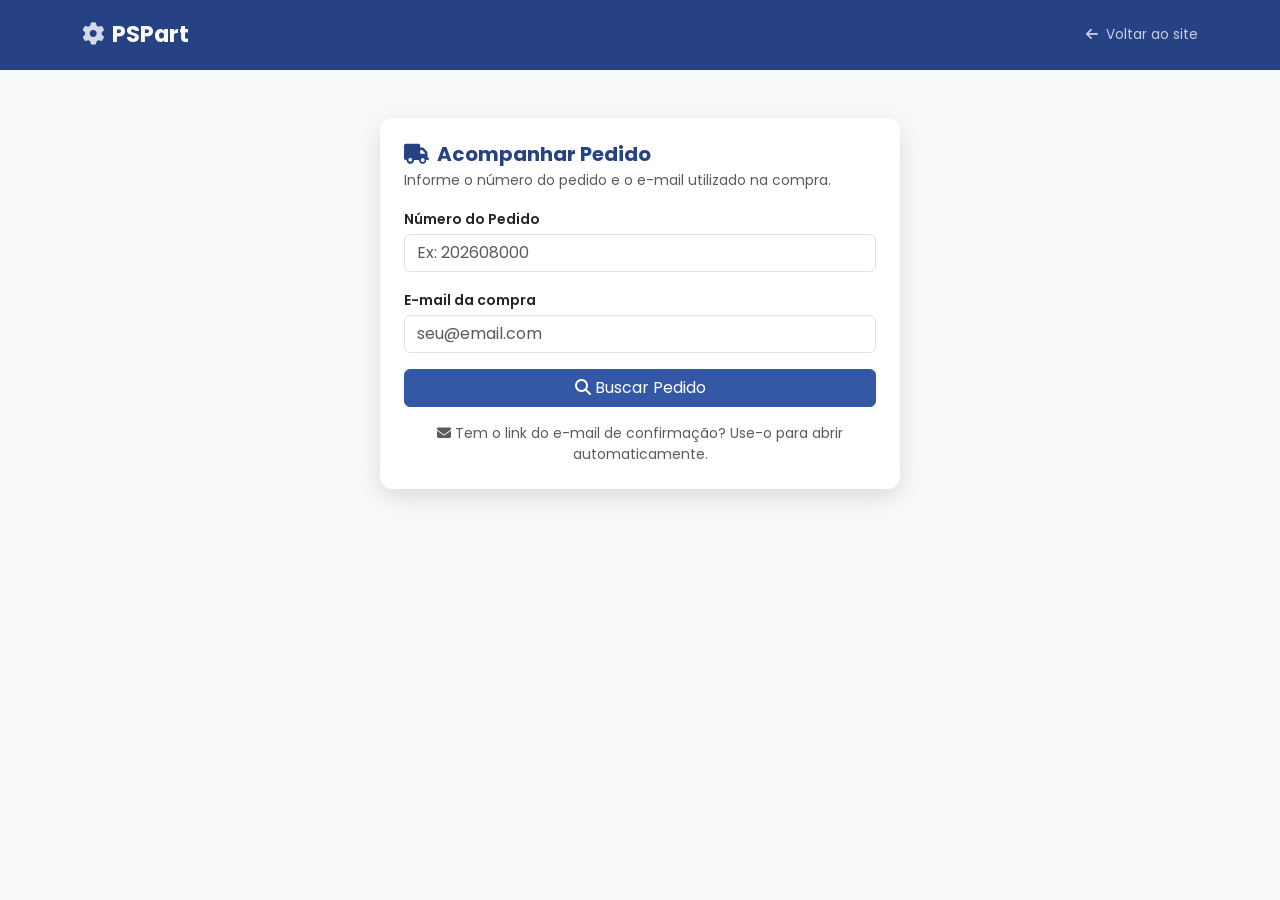
==== commit 672abe93: "feat(pedidos): numeração padrão de rastreio + drawer do carrinho + limpeza de cards - Adiciona pedid" ====
--- a/acompanhar.html
+++ b/acompanhar.html
@@ -227,7 +227,7 @@
 
     <div class="mb-3">
       <label class="form-label small fw-semibold mb-1" for="searchPedidoId">Número do Pedido</label>
-      <input type="number" id="searchPedidoId" class="form-control" placeholder="Ex: 42" min="1">
+      <input type="text" id="searchPedidoId" class="form-control" placeholder="Ex: 202608000" inputmode="numeric">
     </div>
     <div class="mb-3">
       <label class="form-label small fw-semibold mb-1" for="searchEmail">E-mail da compra</label>
@@ -519,7 +519,7 @@
       sessionStorage.removeItem('psp_checkout_pedido_pendente');
     }
 
-    $('rPedidoId').textContent  = p.id;
+    $('rPedidoId').textContent  = p.numero_pedido || p.id;
     $('rCriadoEm').textContent  = 'Realizado em ' + fmtData(p.criado_em);
     $('rNome').textContent      = p.nome_comprador;
     $('rEmail').textContent     = p.email_comprador;
--- a/style.css
+++ b/style.css
@@ -107,6 +107,73 @@
     border-radius: 4px;
 }
 
+/* Busca do header (Patch C) — mesmo form #heroSearchForm de antes, só relocado e compactado;
+   alimenta #product-search via setupHeroSearch(), sem lógica de filtro duplicada */
+.navbar-search {
+    display: flex;
+    align-items: center;
+    gap: 0.35rem;
+    background: rgba(255,255,255,.96);
+    border-radius: 999px;
+    padding: 0.25rem 0.25rem 0.25rem 0.75rem;
+    margin: 0.5rem 0;
+    max-width: 260px;
+}
+
+.navbar-search-icon {
+    color: var(--muted);
+    font-size: 0.78rem;
+    flex-shrink: 0;
+}
+
+.navbar-search-input {
+    flex: 1;
+    min-width: 0;
+    border: none;
+    outline: none;
+    background: transparent;
+    font-family: var(--font-body);
+    font-size: 0.82rem;
+    color: #16203a;
+    padding: 0.32rem 0.1rem;
+}
+
+.navbar-search-input::placeholder {
+    color: #5b6b82;
+}
+
+.navbar-search:has(.navbar-search-input:focus-visible) {
+    box-shadow: 0 0 0 3px rgba(var(--accent-rgb), .35);
+}
+
+.navbar-search-btn {
+    flex-shrink: 0;
+    background-color: var(--cta);
+    border: none;
+    color: #fff;
+    font-size: 0.78rem;
+    width: 30px;
+    height: 30px;
+    border-radius: 50%;
+    display: inline-flex;
+    align-items: center;
+    justify-content: center;
+    transition: background-color 0.2s;
+}
+
+.navbar-search-btn:hover,
+.navbar-search-btn:focus-visible {
+    background-color: var(--cta-600);
+}
+
+@media (max-width: 991.98px) {
+    .navbar-search {
+        max-width: none;
+        width: 100%;
+        margin: 0.75rem 0;
+    }
+}
+
 .material-symbols-outlined {
     font-size: 25px;
     color: white;
@@ -122,7 +189,7 @@
     position: relative;
     background: linear-gradient(135deg, var(--primary), #131c33);
     color: white;
-    min-height: 80vh;
+    min-height: 51vh; /* ~20% mais compacto que os 64vh do Patch C — hero enxuto (Patch E) */
     display: flex;
     align-items: center;
     overflow: hidden;
@@ -171,48 +238,6 @@
     letter-spacing: 0.3px;
 }
 
-/* Busca proeminente do hero — alimenta a busca já existente da toolbar de produtos, não duplica lógica */
-.hero-search {
-    position: relative;
-    max-width: 620px;
-    margin: 1.75rem auto 0;
-    display: flex;
-    gap: 0.5rem;
-    background: rgba(255,255,255,.96);
-    border-radius: 999px;
-    padding: 0.4rem 0.4rem 0.4rem 1.1rem;
-    box-shadow: var(--shadow-lg);
-}
-
-.hero-search-icon {
-    align-self: center;
-    color: var(--muted);
-    font-size: 0.9rem;
-}
-
-.hero-search-input {
-    flex: 1;
-    border: none;
-    outline: none;
-    background: transparent;
-    font-family: var(--font-body);
-    font-size: 0.95rem;
-    color: var(--ink);
-    padding: 0.5rem 0.25rem;
-}
-
-.hero-search-input::placeholder {
-    color: var(--muted);
-}
-
-.hero-search-input:focus-visible {
-    outline: none;
-}
-
-.hero-search:has(.hero-search-input:focus-visible) {
-    box-shadow: var(--shadow-lg), 0 0 0 3px rgba(var(--accent-rgb), .35);
-}
-
 .btn-cta {
     background-color: var(--cta);
     border: none;
@@ -232,41 +257,92 @@
     transform: translateY(-1px);
 }
 
-@media (max-width: 575.98px) {
-    .hero-search {
-        flex-wrap: wrap;
-        border-radius: var(--radius);
-        padding: 0.6rem;
-    }
-    .hero-search-btn {
-        width: 100%;
-    }
-}
-
-/* Chips de confiança estruturais (sem métricas inventadas) */
-.hero-trust {
+/* ===== CARROSSEL DE CAMPANHAS — full-bleed (Patch E) ===== */
+.campanhas-section {
+    padding: 0;
+    background: var(--bg);
+    overflow-x: clip; /* proteção extra contra scroll lateral no breakout full-bleed */
+}
+
+.campanhas-carousel {
+    width: 100%;
+    max-width: 1920px; /* teto realista de desktop — full-bleed além disso só pioraria o corte vertical da imagem */
+    margin: 0 auto;
+}
+
+/* ===== SELOS DE CONFIANÇA — extraídos do hero (Patch E), sem claim inventado ===== */
+.selos-section {
+    padding: 1.5rem 0;
+    background: var(--bg);
+}
+
+.selos-row {
     display: flex;
     justify-content: center;
+    align-items: center;
     flex-wrap: wrap;
-    gap: 0.6rem;
-    margin-top: 1.75rem;
-}
-
-.hero-trust-chip {
-    display: inline-flex;
-    align-items: center;
-    gap: 0.4rem;
-    padding: 0.4rem 0.9rem;
-    background: rgba(255,255,255,.08);
-    border: 1px solid rgba(255,255,255,.18);
-    border-radius: 999px;
-    font-size: 0.8rem;
-    color: rgba(255,255,255,.92);
-    backdrop-filter: blur(4px);
-}
-
-.hero-trust-chip i {
-    color: #90b4f5;
+}
+
+.selo-item {
+    display: flex;
+    align-items: center;
+    gap: 0.5rem;
+    padding: 0.4rem 1.15rem;
+    font-size: 0.87rem;
+    font-weight: 600;
+    color: var(--ink);
+    white-space: nowrap;
+}
+
+.selo-item + .selo-item {
+    border-left: 1px solid var(--line);
+}
+
+.selo-item i {
+    color: var(--accent);
+    font-size: 1rem;
+}
+
+/* 5 itens espremem entre 768-1100px — reduz padding/fonte pra segurar numa linha só mais tempo */
+@media (max-width: 1100px) and (min-width: 768px) {
+    .selo-item {
+        padding: 0.4rem 0.85rem;
+        font-size: 0.83rem;
+    }
+}
+
+@media (max-width: 767.98px) {
+    .selos-row {
+        flex-direction: column;
+        align-items: stretch;
+        gap: 0.75rem;
+    }
+
+    .selo-item {
+        justify-content: center;
+        padding: 0.6rem 0;
+        white-space: normal;
+        text-align: center;
+    }
+
+    .selo-item + .selo-item {
+        border-left: none;
+        border-top: 1px solid var(--line);
+        padding-top: 0.85rem;
+    }
+}
+
+.campanha-img {
+    width: 100%;
+    height: 480px; /* subiu de 320px — banners reais (logo+tagline+tags) precisam de mais altura, menos corte vertical */
+    object-fit: cover;
+    display: block;
+}
+
+@media (max-width: 768px) {
+    .campanha-img {
+        height: 220px; /* proporcional ao aumento acima */
+    }
 }
 
 /* ===== PRODUTOS SECTION ===== */
@@ -320,7 +396,7 @@
 }
 
 .card-img-top {
-    height: 220px;
+    height: 140px; /* ~36% menor que 220px — grid 4-up compacto (Patch C) */
     width: 100%;
     display: block;
     object-fit: contain;
@@ -355,18 +431,19 @@
 .product-eyebrow {
     display: block;
     font-family: var(--font-mono);
-    font-size: 0.72rem;
+    font-size: 0.66rem;
     font-weight: 600;
     letter-spacing: 0.06em;
     text-transform: uppercase;
     color: var(--accent);
-    margin-bottom: 0.35rem;
+    margin-bottom: 0.3rem;
 }
 
 .product-card .card-body {
     display: flex;
     flex-direction: column;
     flex: 1;
+    padding: 0.85rem; /* menor que o 1rem padrão do Bootstrap — card compacto 4-up (Patch C) */
 }
 
 .product-card .card-title {
@@ -374,6 +451,7 @@
     -webkit-line-clamp: 2;
     -webkit-box-orient: vertical;
     overflow: hidden;
+    font-size: 1rem; /* menor que o 1.25rem padrão do h5 — card compacto 4-up (Patch C) */
     line-height: 1.3;
     min-height: 2.6em;
 }
@@ -384,7 +462,7 @@
     justify-content: space-between;
     align-items: center;
     margin-top: auto;
-    padding-top: 0.6rem;
+    padding-top: 0.5rem;
 }
 
 /* Categoria em mono, tipo eyebrow técnico (mantido no modal de detalhes) */
@@ -396,10 +474,10 @@
 .stock-badge {
     display: inline-flex;
     align-items: center;
-    gap: 0.35rem;
-    font-size: 0.72rem;
+    gap: 0.3rem;
+    font-size: 0.66rem;
     font-weight: 600;
-    padding: 0.2rem 0.65rem 0.2rem 0.5rem;
+    padding: 0.15rem 0.55rem 0.15rem 0.45rem;
     border-radius: 20px;
     letter-spacing: 0.3px;
     margin-bottom: 0.5rem;
@@ -434,15 +512,15 @@
 .product-code-pill {
     display: inline-flex;
     align-items: center;
-    gap: 0.35rem;
+    gap: 0.3rem;
     font-family: var(--font-mono);
-    font-size: 0.76rem;
+    font-size: 0.7rem;
     color: var(--muted);
     background: var(--bg);
     border: 1px solid var(--line);
     border-radius: var(--radius-sm);
-    padding: 0.2rem 0.55rem;
-    margin-bottom: 0.6rem;
+    padding: 0.15rem 0.45rem;
+    margin-bottom: 0.45rem;
 }
 
 .product-code-pill .btn-copy-code {
@@ -720,7 +798,7 @@
 /* ===== RESPONSIVO ===== */
 @media (max-width: 768px) {
     .hero-section {
-        min-height: 52vh;
+        min-height: 34vh; /* ~20% mais compacto que os 42vh do Patch C — hero enxuto (Patch E) */
     }
 
     .hero-section h1 {
@@ -1652,7 +1730,7 @@
 /* ===== PREÇO DO PRODUTO ===== */
 .product-price {
     font-family: var(--font-display);
-    font-size: 1.3rem;
+    font-size: 1.05rem; /* menor que 1.3rem — card compacto 4-up (Patch C) */
     font-weight: 800;
     color: var(--primary);
     letter-spacing: -0.02em;
@@ -2018,6 +2096,18 @@
     outline-offset: 2px;
 }
 
+.cart-drawer-body {
+    flex: 1;
+    min-height: 0;
+    overflow-y: auto;
+}
+
+.cart-drawer-actions {
+    flex-shrink: 0;
+    padding: 1rem 1.25rem 1.25rem;
+    border-top: 1px solid var(--line);
+}
+
 .cart-empty {
     display: flex;
     flex-direction: column;
@@ -2035,15 +2125,13 @@
 }
 
 .cart-items {
-    flex: 1;
-    overflow-y: auto;
     padding: 0.5rem 1.25rem;
 }
 
 .cart-item {
     display: flex;
-    gap: 0.75rem;
-    padding: 0.9rem 0;
+    gap: 1rem;
+    padding: 1.1rem 0;
     border-bottom: 1px solid var(--line);
 }
 
@@ -2052,10 +2140,11 @@
 }
 
 .cart-item-thumb {
-    width: 56px;
-    height: 56px;
+    width: 76px;
+    height: 76px;
     flex-shrink: 0;
     border-radius: var(--radius-sm);
+    border: 1px solid var(--line);
     object-fit: contain;
     background-color: var(--bg-light);
 }
@@ -2076,7 +2165,7 @@
 }
 
 .cart-item-nome {
-    font-size: 0.9rem;
+    font-size: 1rem;
     font-weight: 600;
     color: var(--ink);
     line-height: 1.3;
@@ -2084,27 +2173,27 @@
 
 .cart-item-codigo {
     font-family: var(--font-mono);
-    font-size: 0.7rem;
+    font-size: 0.75rem;
     color: var(--muted);
 }
 
 .cart-item-qty {
     display: flex;
     align-items: center;
-    gap: 0.4rem;
-    margin-top: 0.2rem;
+    gap: 0.5rem;
+    margin-top: 0.35rem;
 }
 
 .cart-qty-btn {
-    width: 24px;
-    height: 24px;
+    width: 30px;
+    height: 30px;
     border-radius: 50%;
     border: 1px solid var(--line);
     background: var(--bg);
     color: var(--ink);
     cursor: pointer;
     line-height: 1;
-    font-size: 0.9rem;
+    font-size: 1rem;
 }
 
 .cart-qty-btn:hover {
@@ -2113,14 +2202,14 @@
 }
 
 .cart-qty-input {
-    width: 40px;
+    width: 44px;
     text-align: center;
     border: 1px solid var(--line);
     border-radius: var(--radius-sm);
     background: var(--card);
     color: var(--ink);
-    font-size: 0.85rem;
-    padding: 0.2rem;
+    font-size: 0.95rem;
+    padding: 0.3rem;
 }
 
 .cart-item-end {
@@ -2134,14 +2223,13 @@
 .cart-item-preco {
     font-family: var(--font-display);
     font-weight: 700;
-    font-size: 0.85rem;
+    font-size: 0.95rem;
     color: var(--primary);
     white-space: nowrap;
 }
 
 .cart-drawer-footer {
-    flex-shrink: 0;
-    padding: 1rem 1.25rem 1.25rem;
+    padding: 1rem 1.25rem;
     border-top: 1px solid var(--line);
 }
 
@@ -2196,32 +2284,39 @@
     margin: 0 0 0.85rem;
 }
 
-/* Toast simples de "adicionado ao carrinho" — mesma técnica opacity/pointer-events */
-.cart-toast {
-    position: fixed;
-    left: 50%;
-    bottom: 28px;
-    transform: translate(-50%, 12px);
-    z-index: 1062;
-    background: var(--ink);
-    color: #fff;
-    font-size: 0.85rem;
-    font-weight: 600;
-    padding: 0.6rem 1.1rem;
-    border-radius: 999px;
-    box-shadow: var(--shadow-lg);
-    opacity: 0;
-    pointer-events: none;
-    transition: opacity 0.2s ease, transform 0.2s ease;
-}
-
-.cart-toast.show {
-    opacity: 1;
-    transform: translate(-50%, 0);
+/* Fileira presentacional de métodos aceitos, abaixo do botão de pagamento do
+   checkout do carrinho — apenas reforço visual/copy, sem link ou estado. */
+.cart-checkout-metodos {
+    display: flex;
+    justify-content: center;
+    gap: 1rem;
+    flex-wrap: wrap;
 }
 
 @media (max-width: 480px) {
     .cart-drawer {
         width: 100vw;
     }
-}
+
+    .cart-items {
+        padding: 0.5rem 1rem;
+    }
+
+    .cart-item-thumb {
+        width: 68px;
+        height: 68px;
+    }
+
+    .cart-item-nome {
+        font-size: 0.95rem;
+    }
+
+    .cart-item-preco {
+        font-size: 1rem;
+    }
+
+    .cart-qty-btn {
+        width: 32px;
+        height: 32px;
+    }
+}
